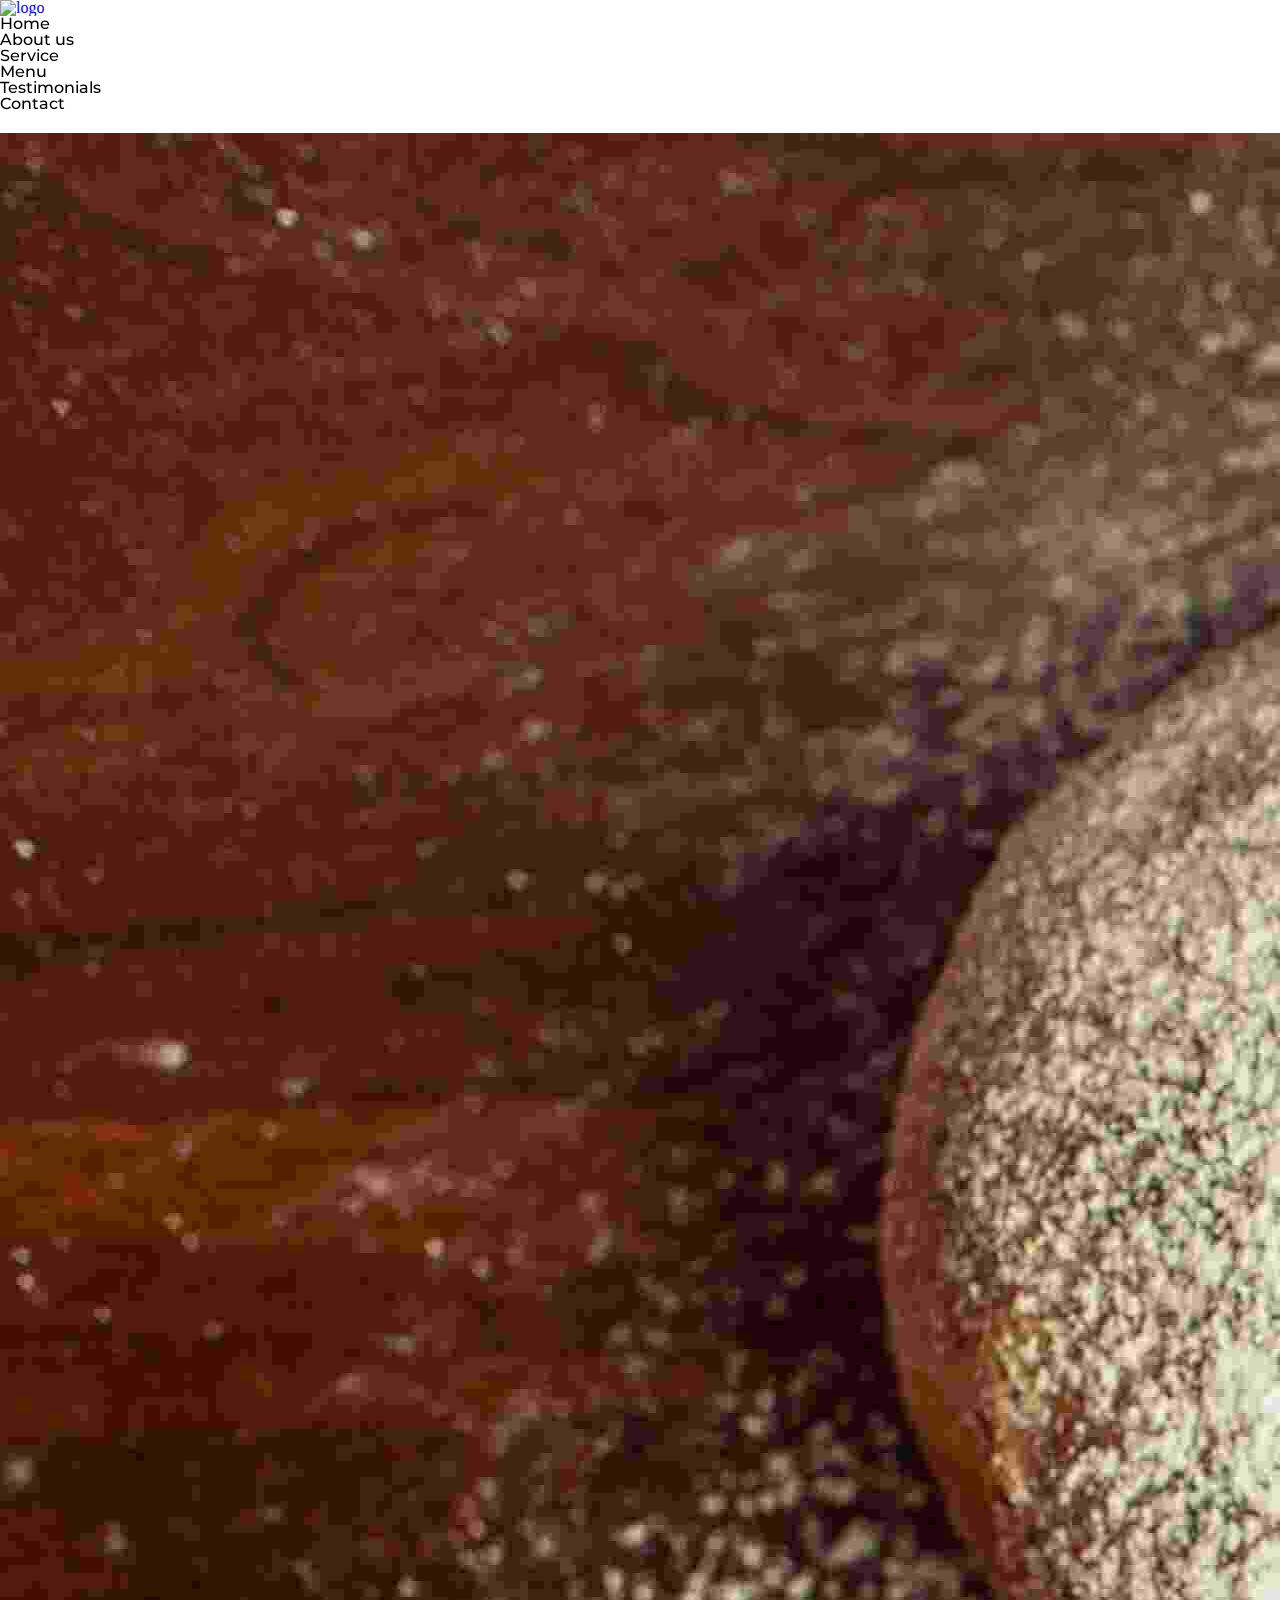
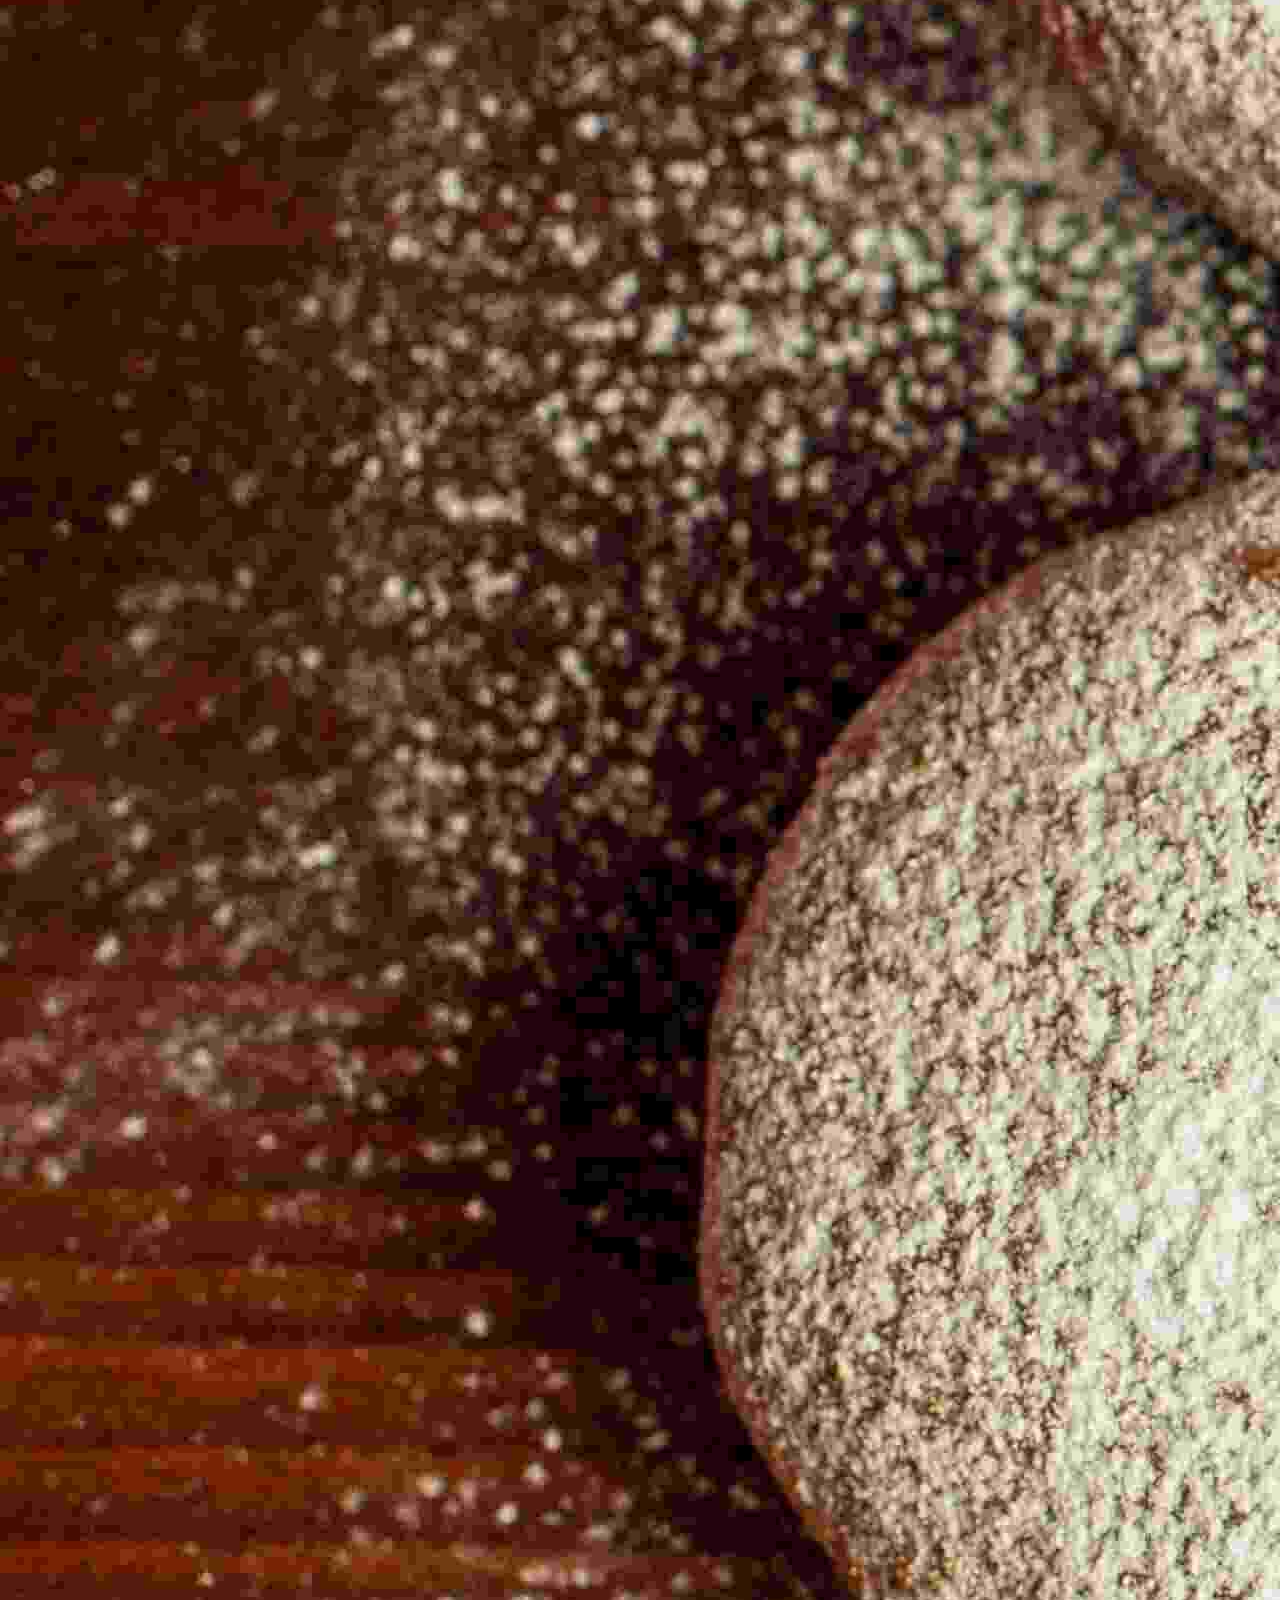
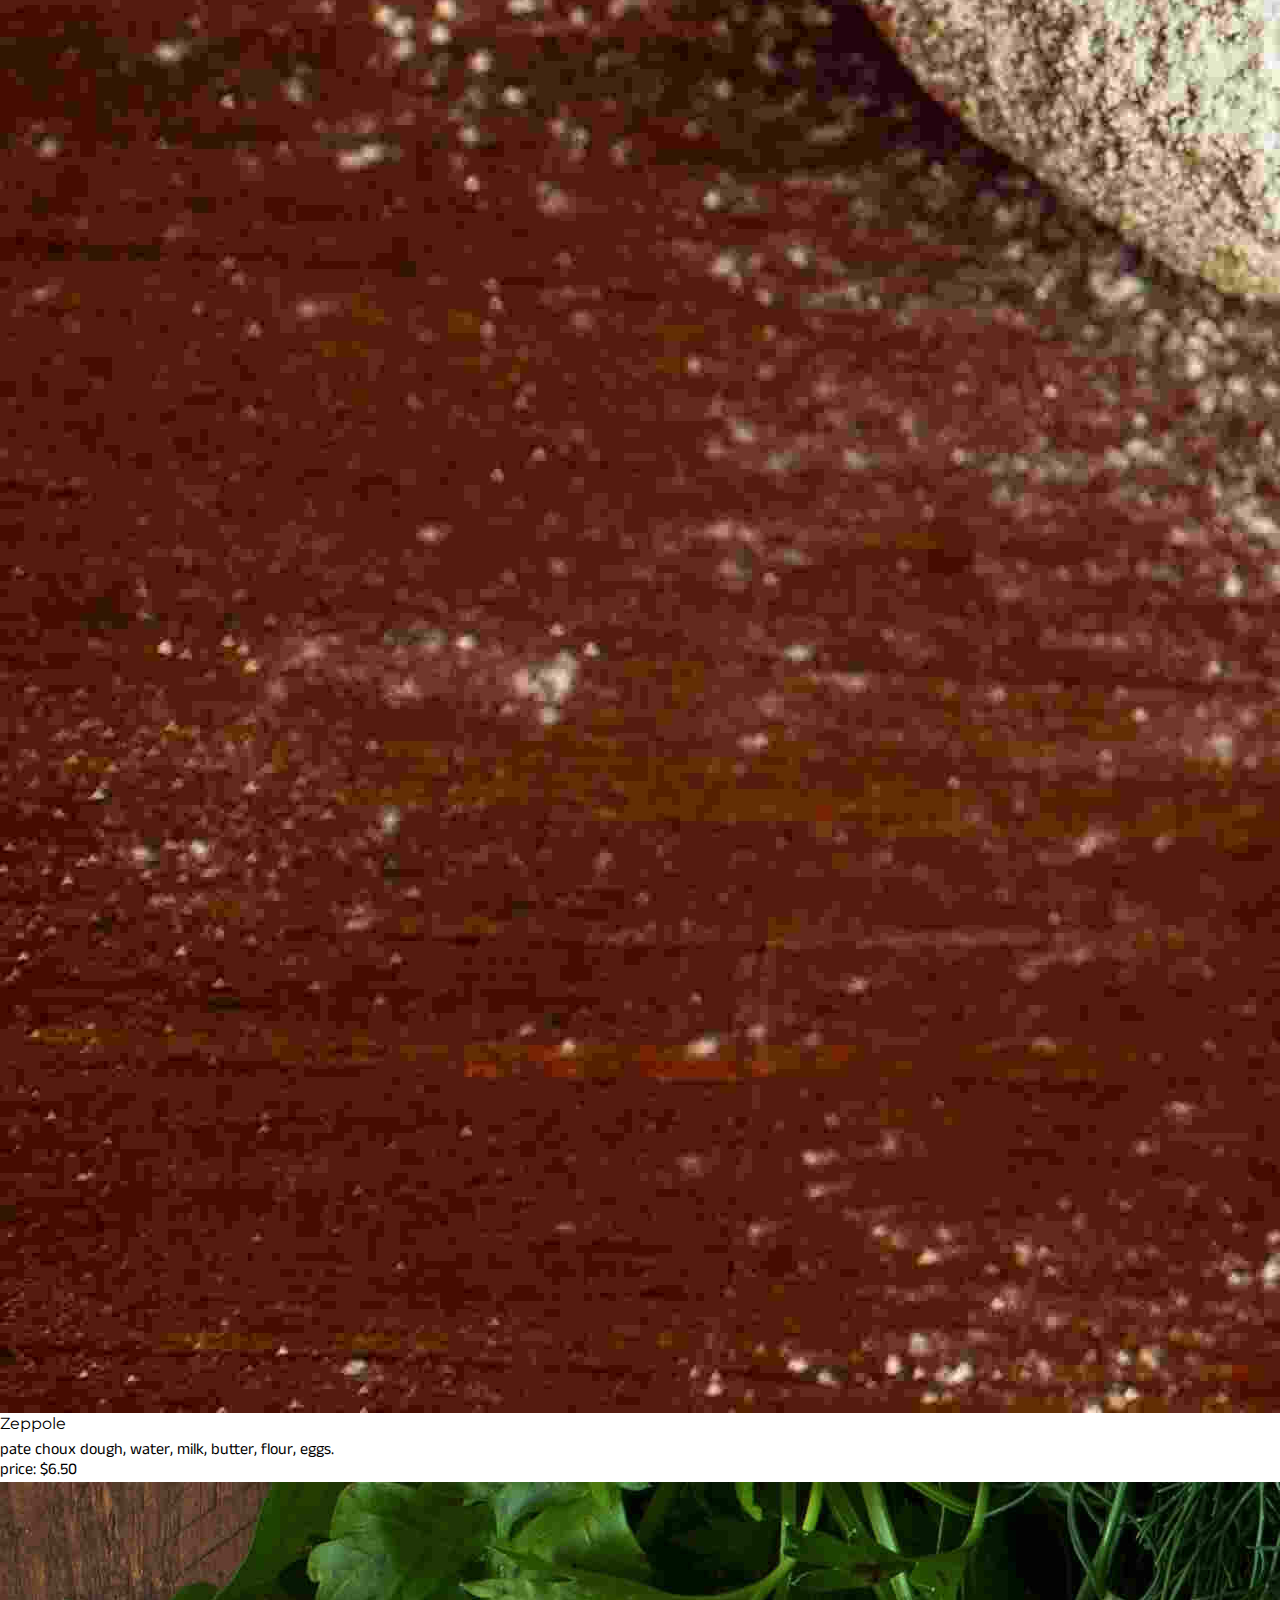
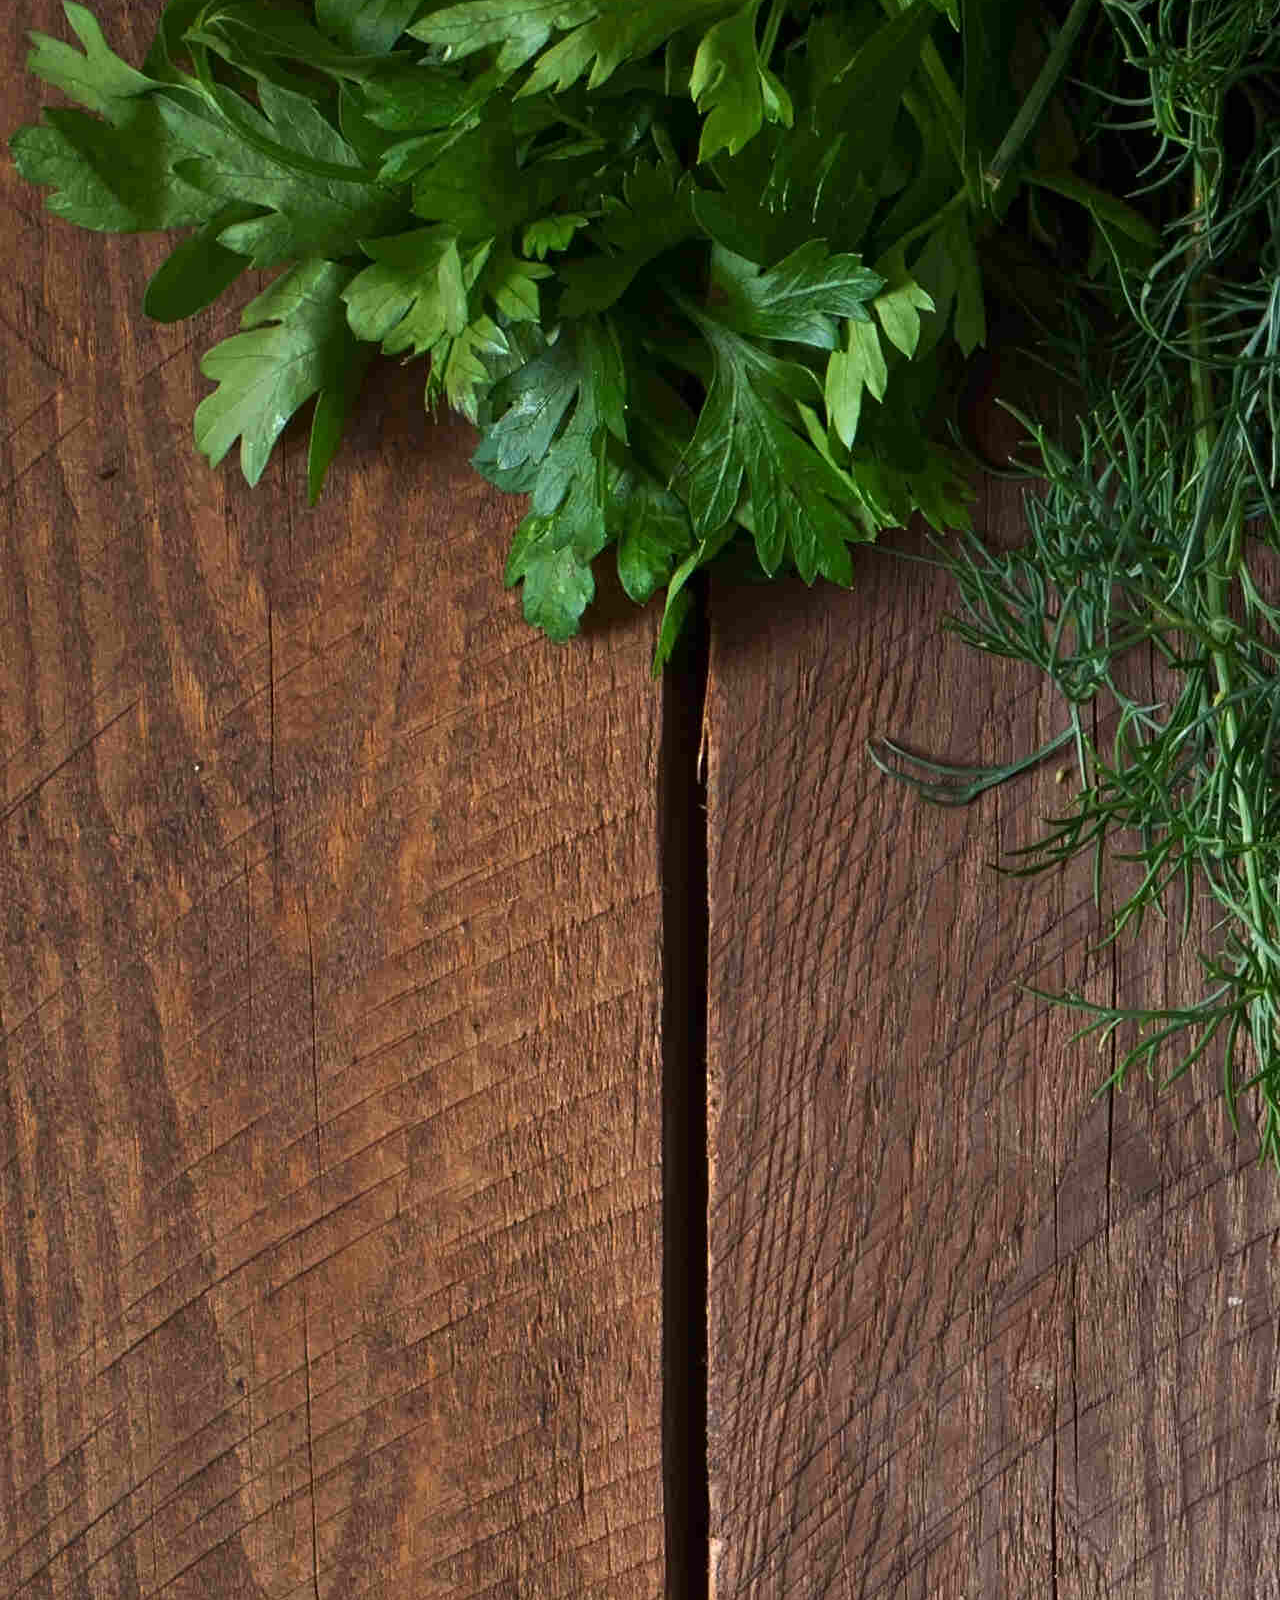
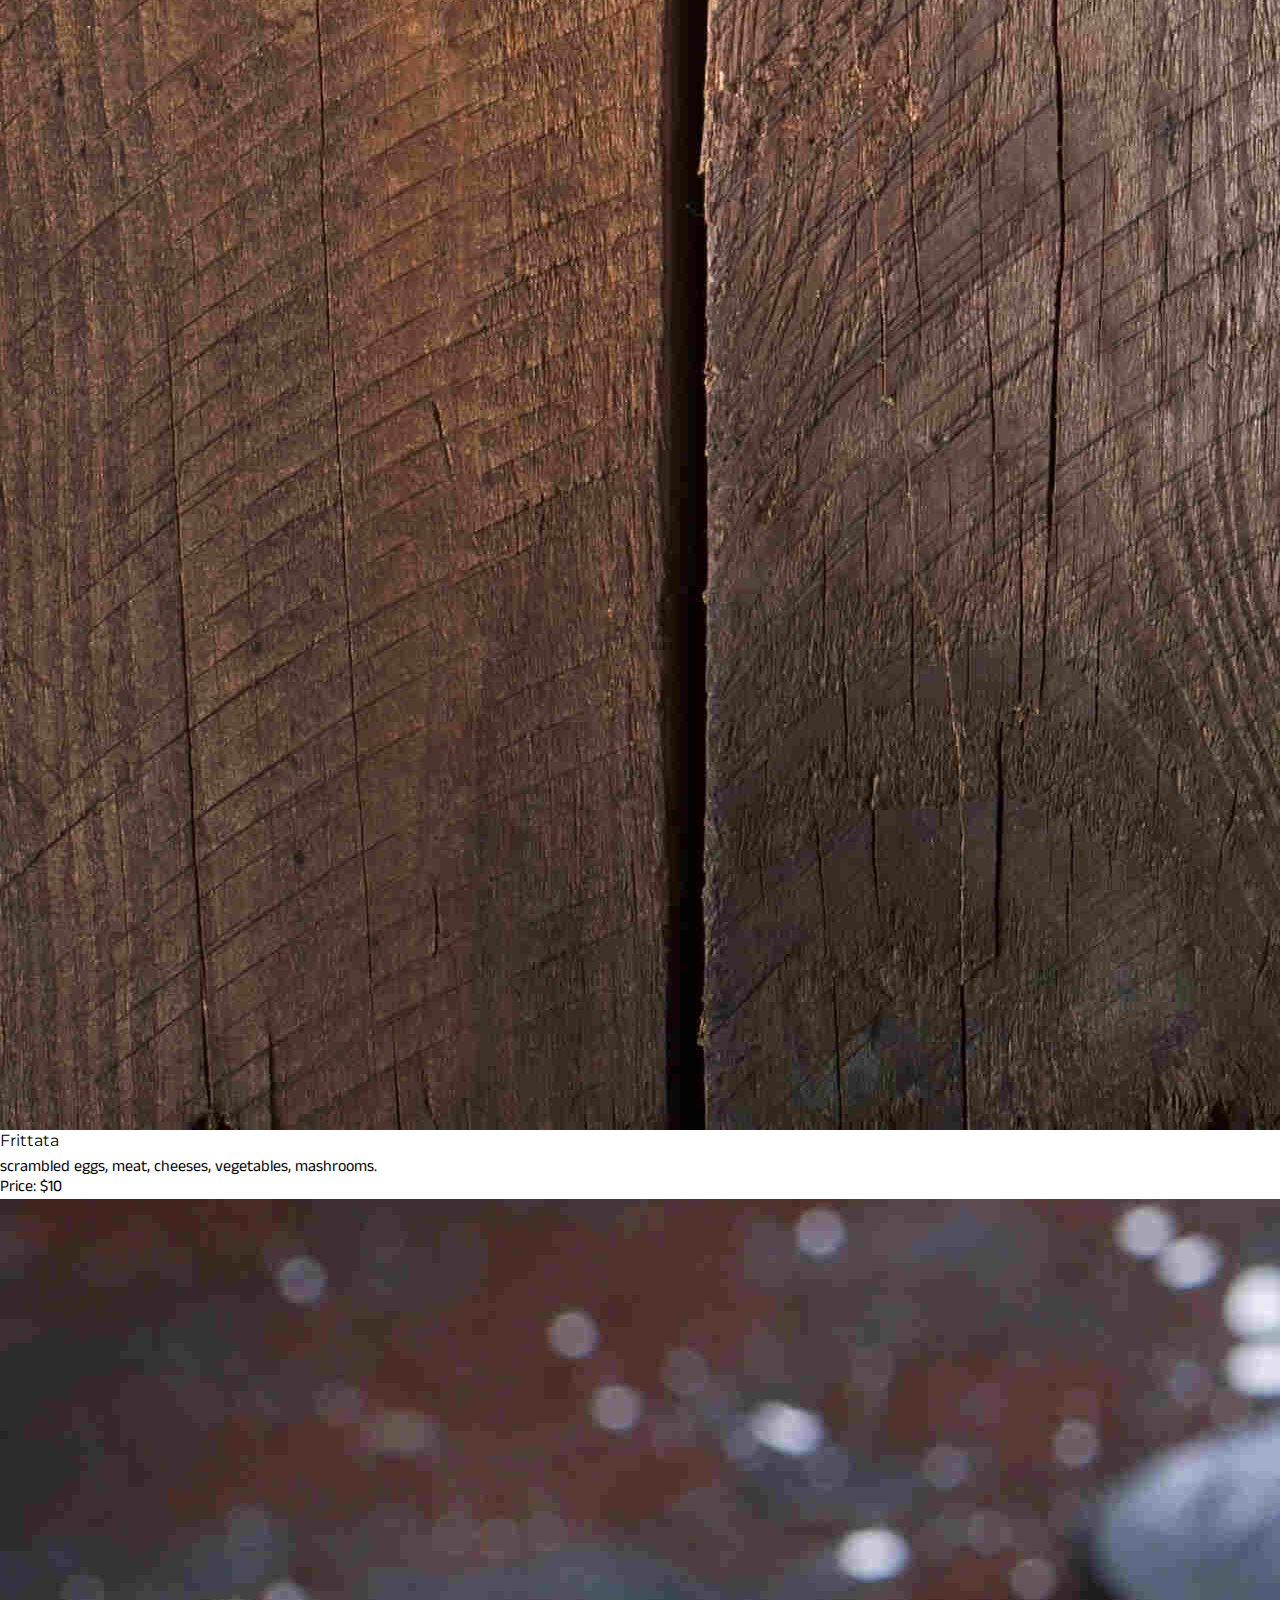
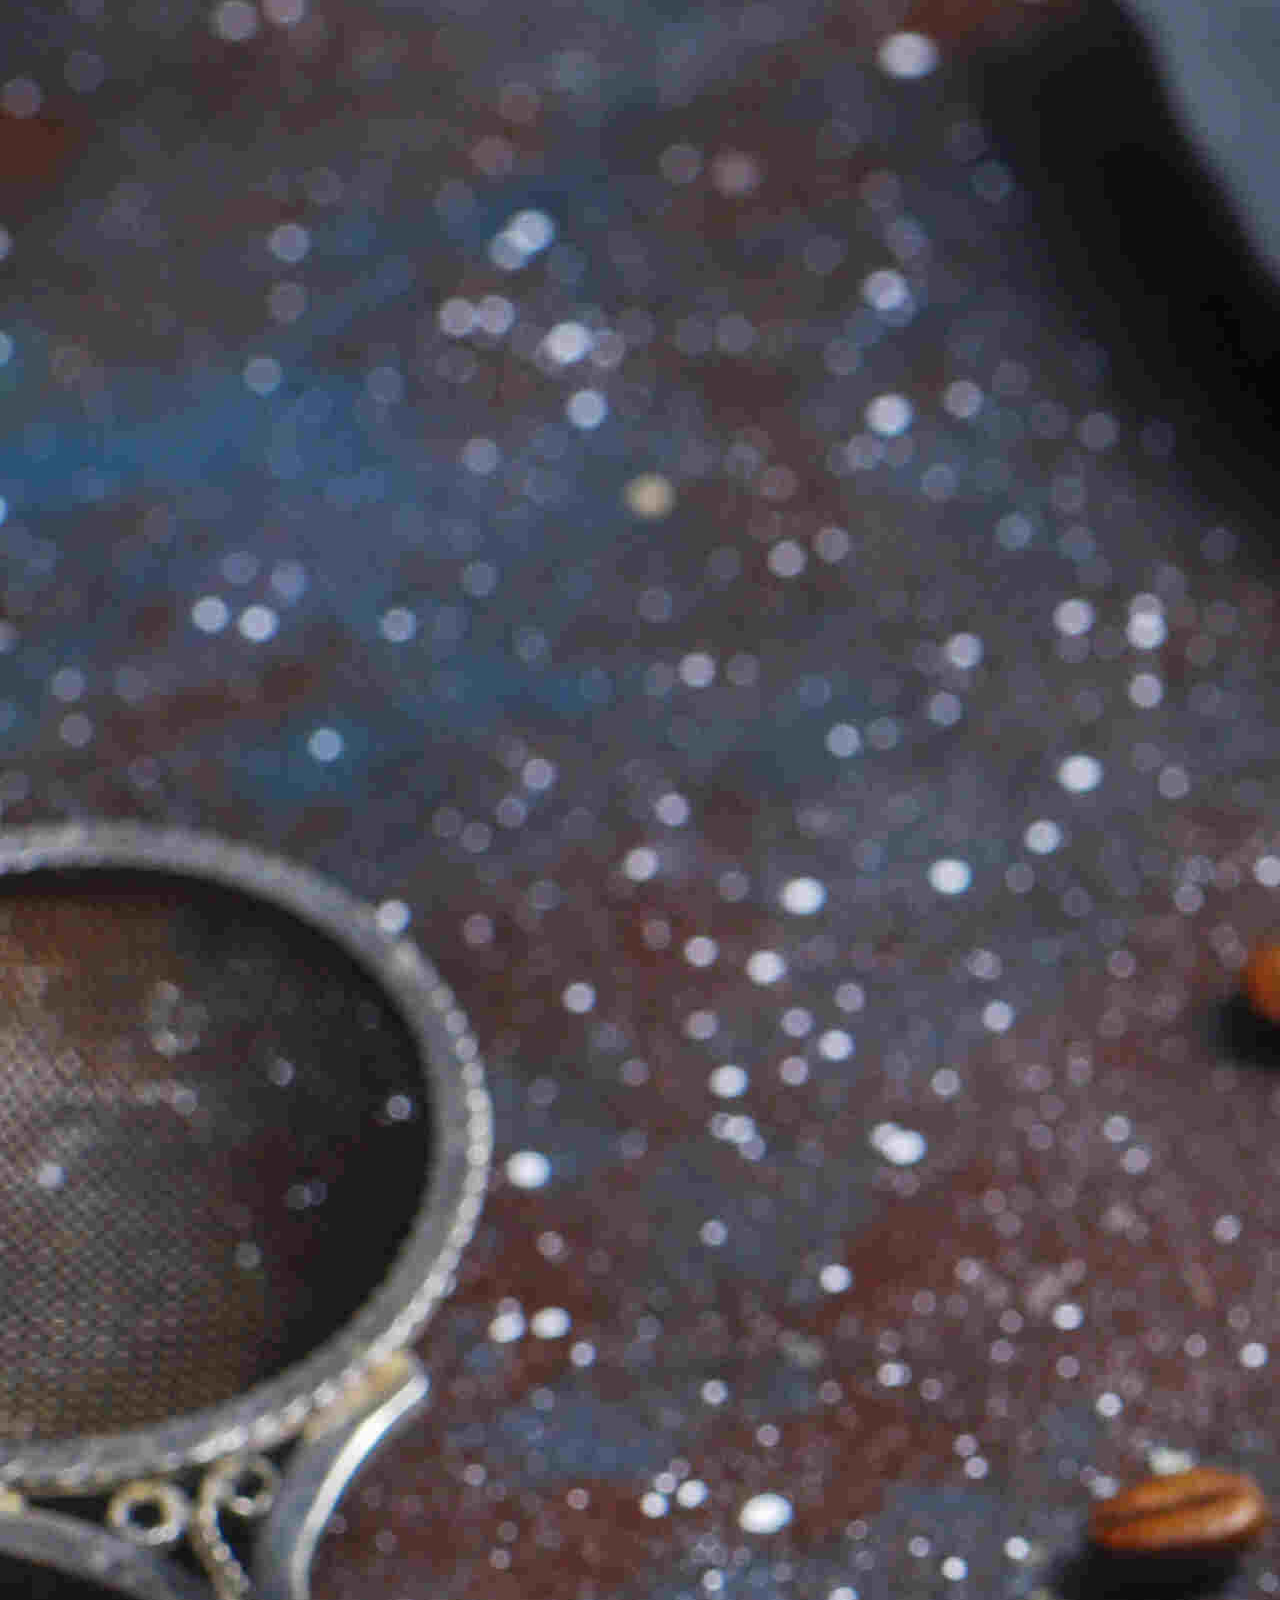
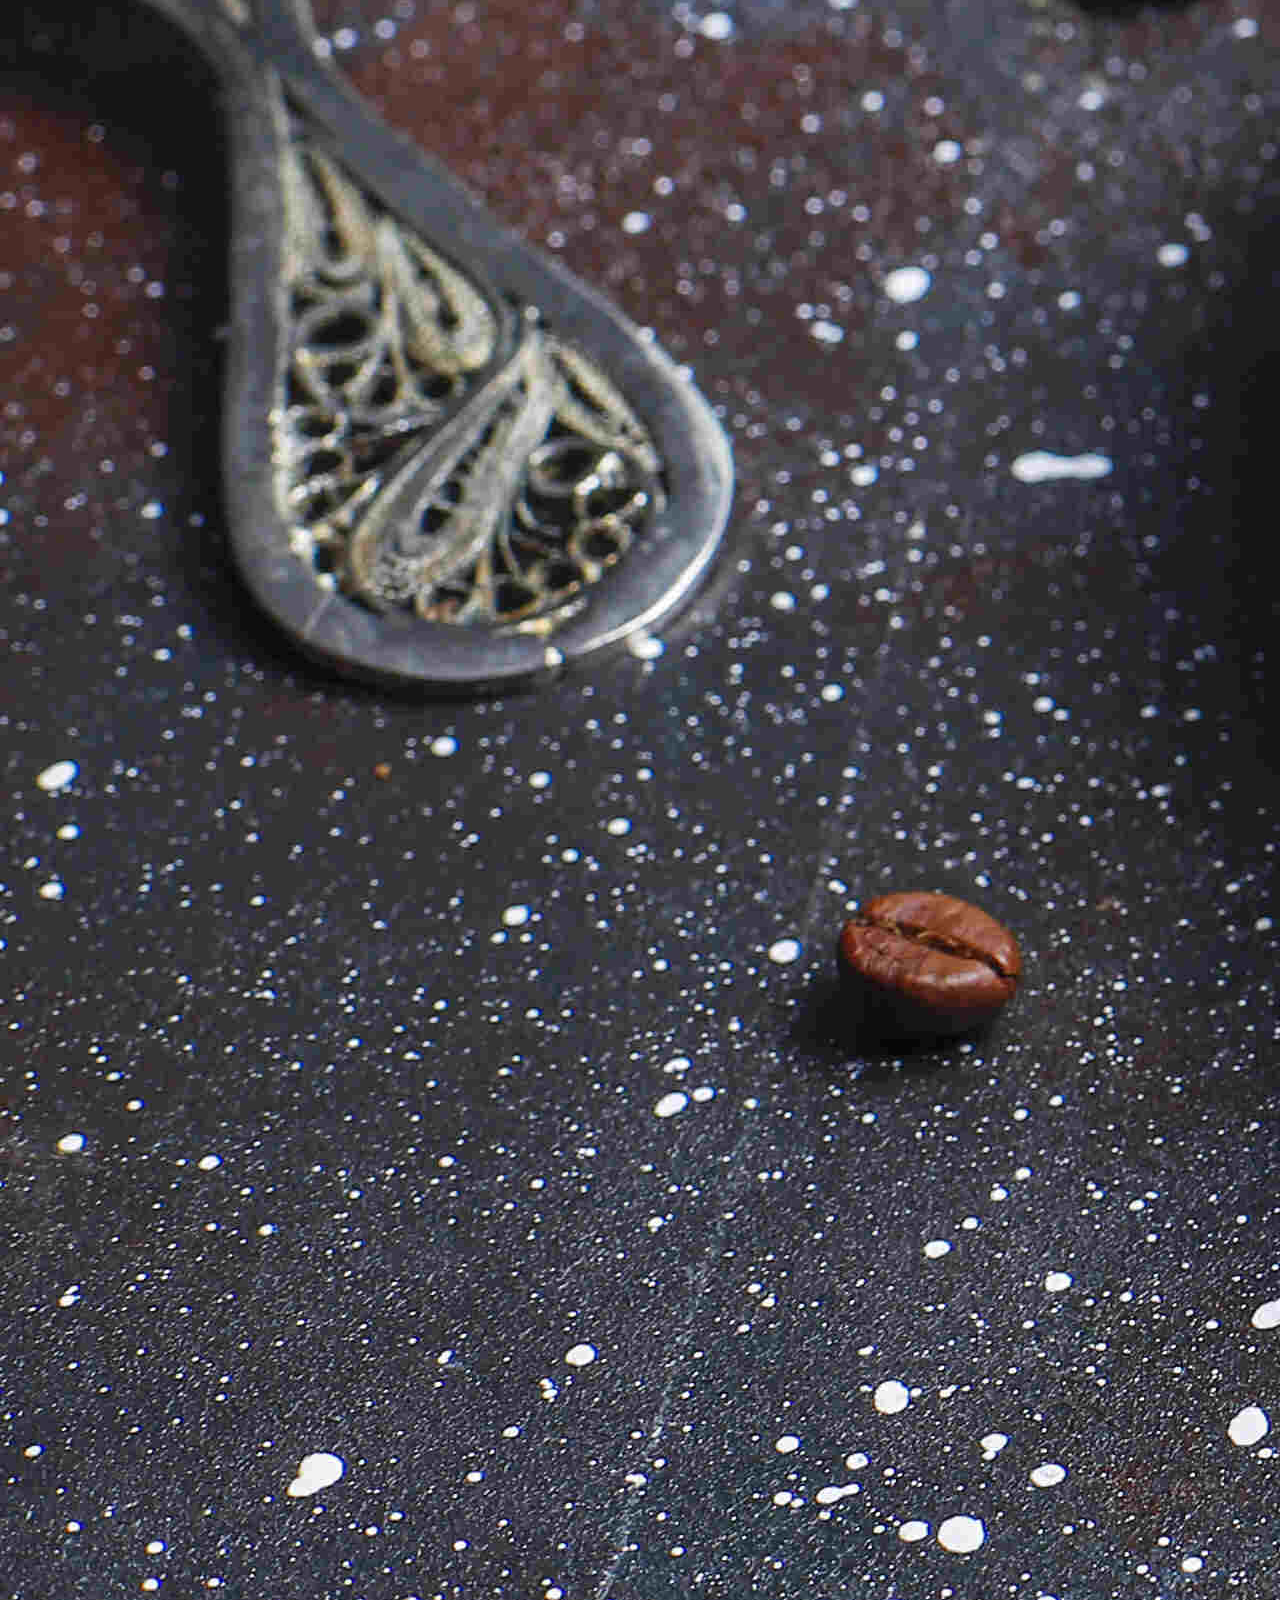
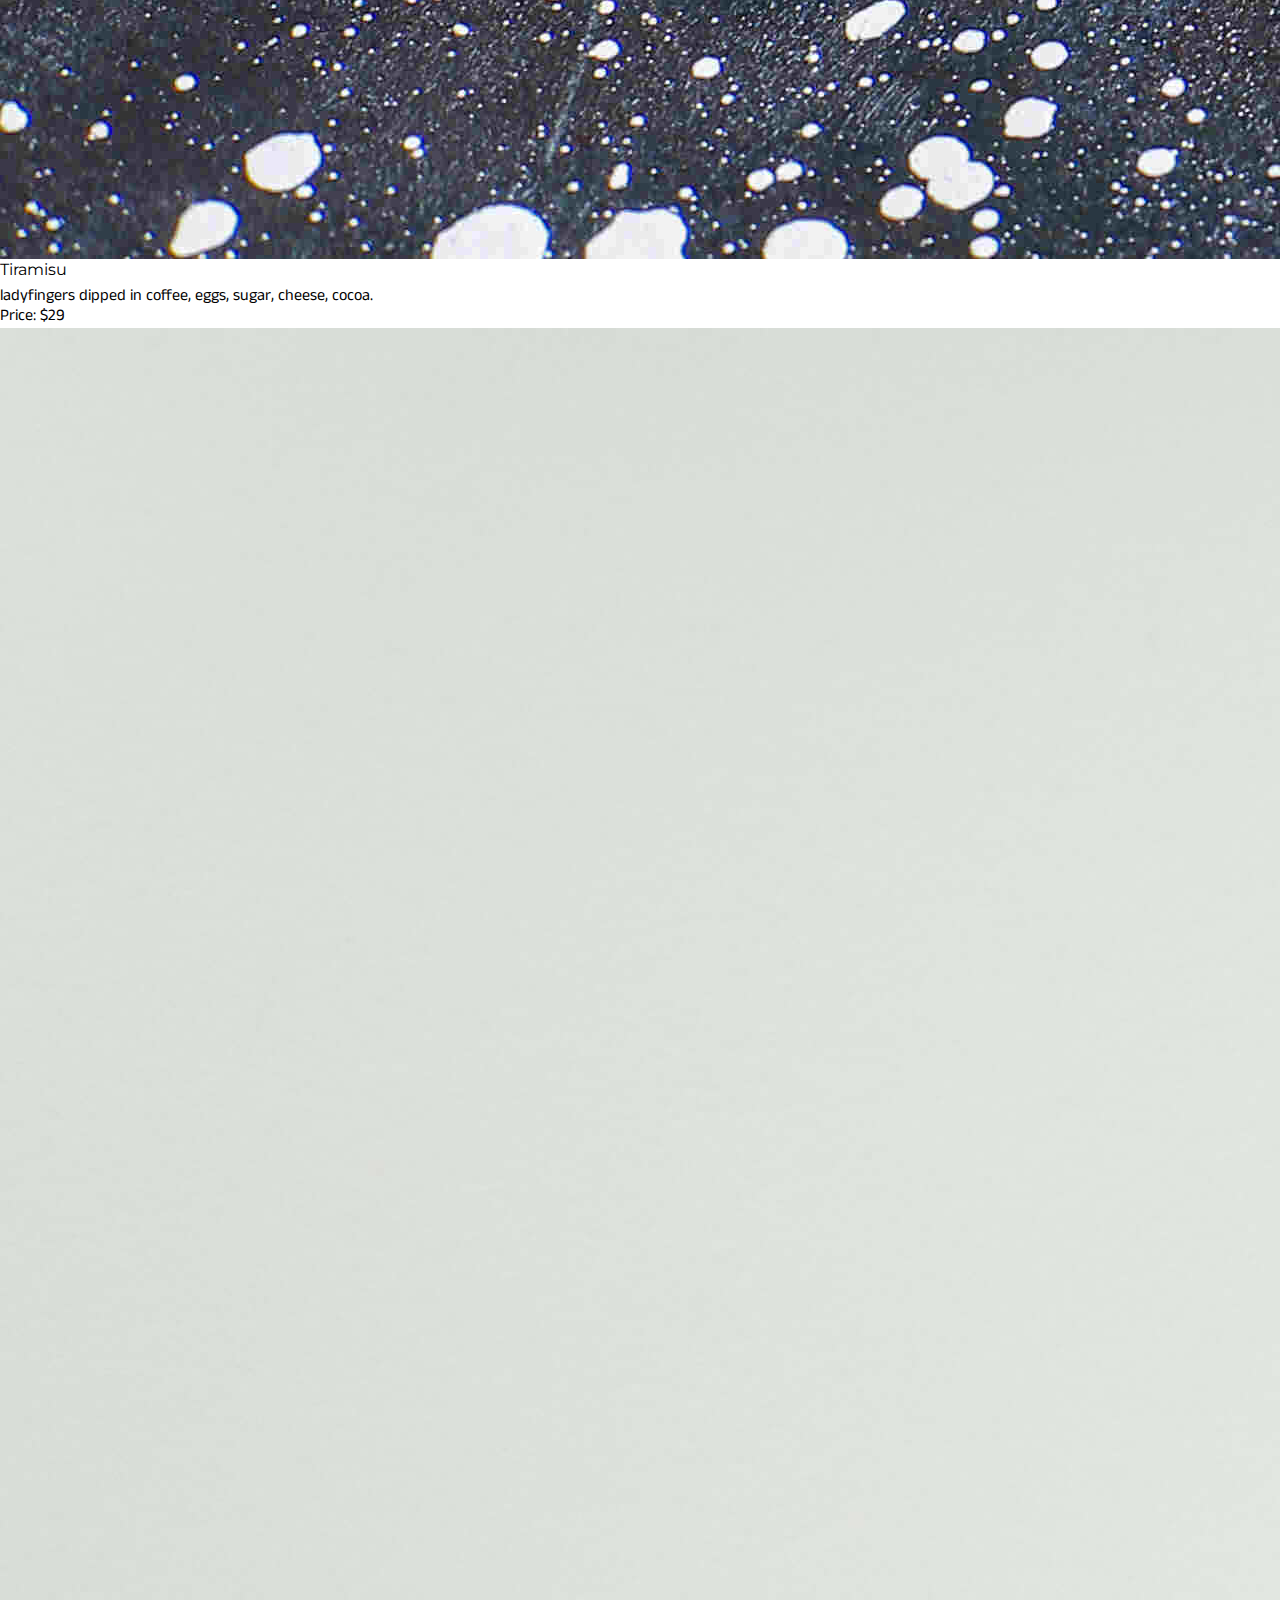
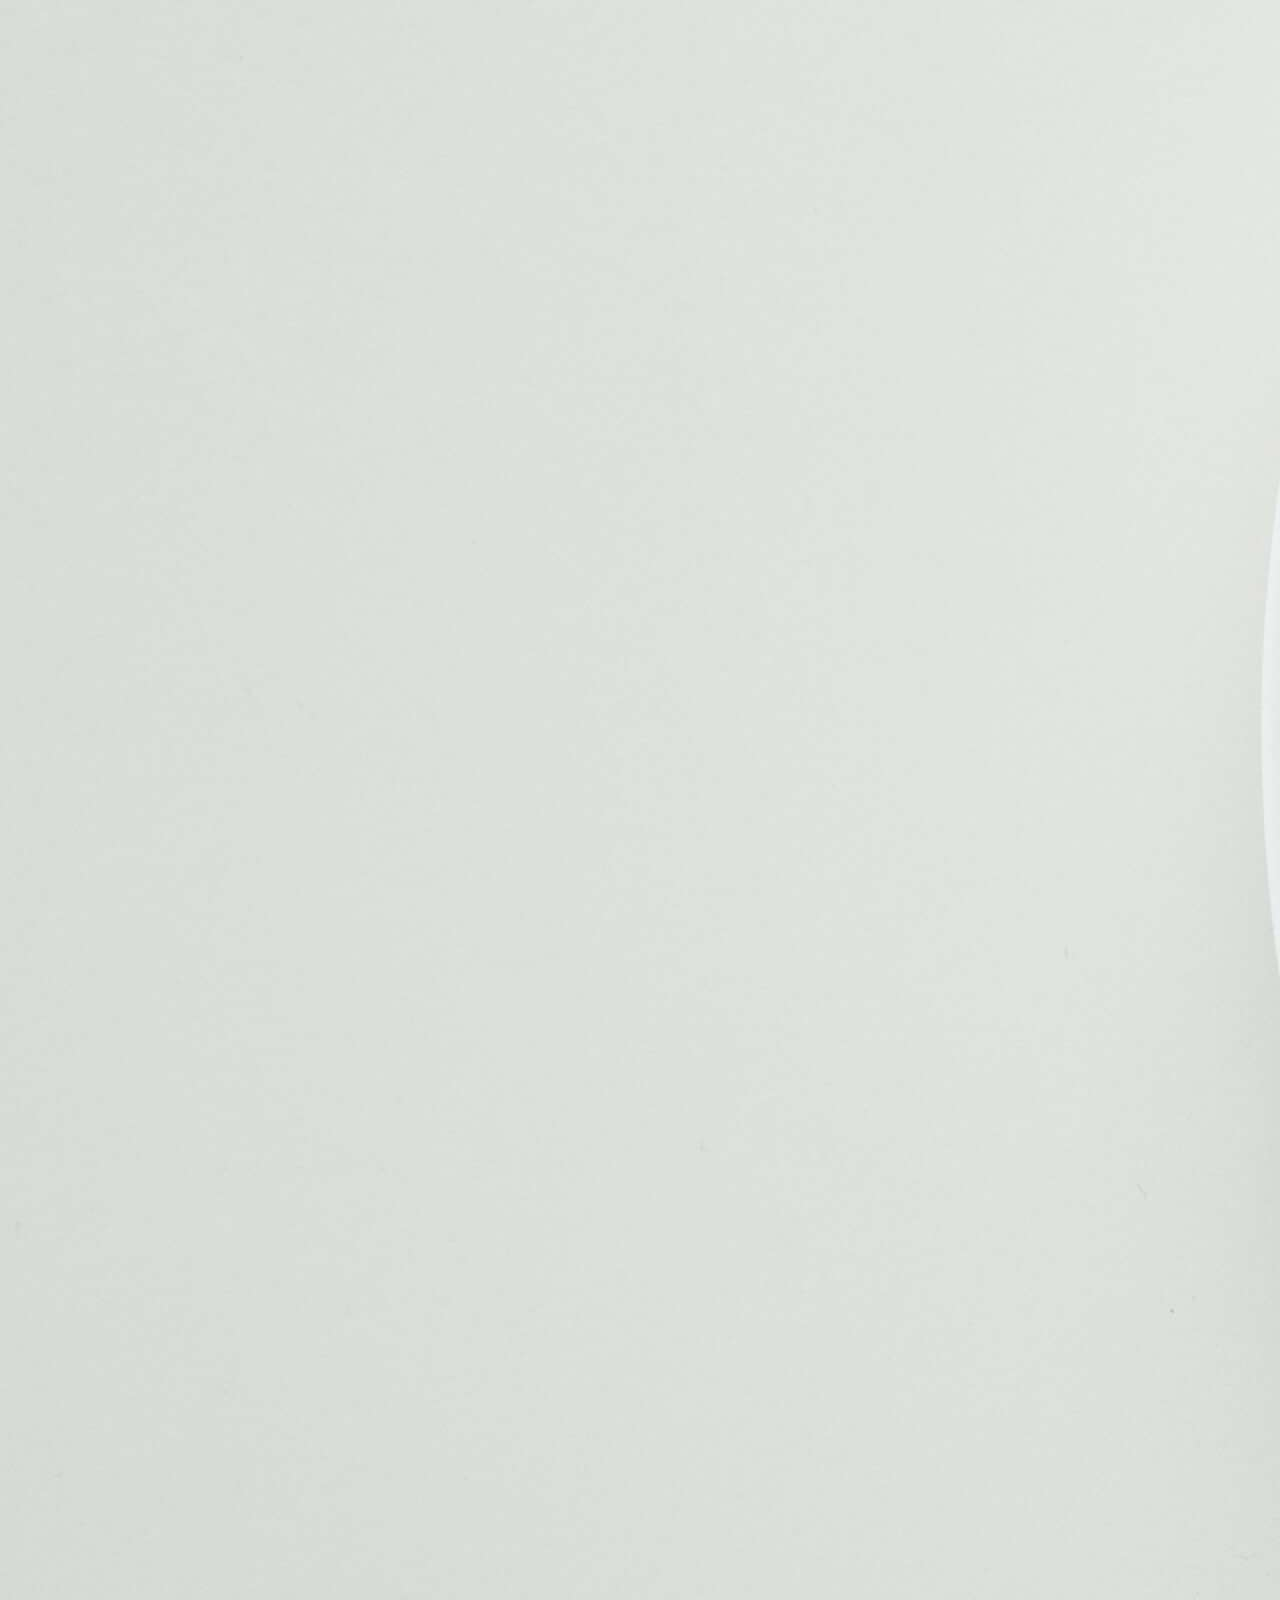
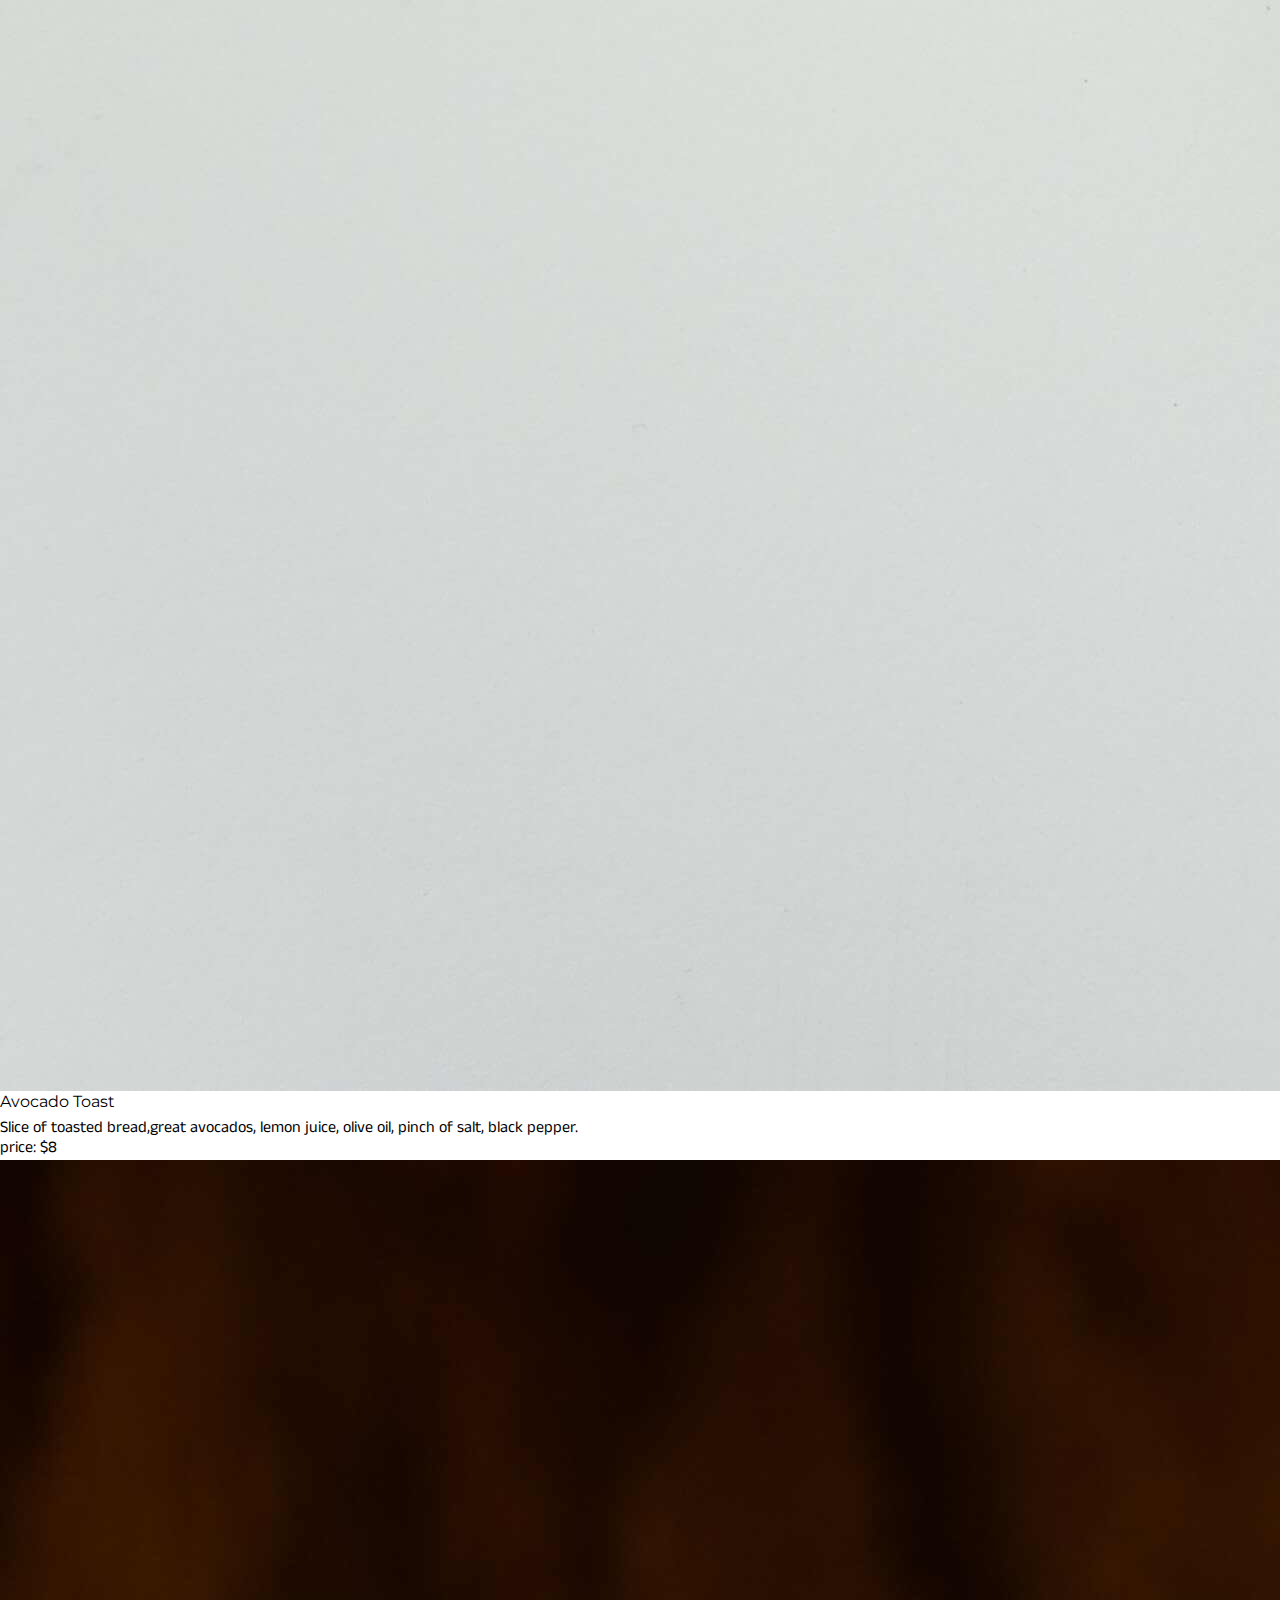
==== pages/breakfast.html @ 01d7f5fb "some page edits" ====
<!DOCTYPE html>
<html lang="en">
    <head>
        <title>Figo</title>
        <meta charset="UTF-8" />
        <meta http-equiv="X-UA-Compatible" content="IE=edge" />
        <meta name="viewport" content="width=device-width, initial-scale=1.0" />
        <meta name="Figo" content="Restaurant landing Page" />
        <meta name="keywords" content="HTML,CSS,SCSS,BOOTSTRAP" />
        <meta name="Giorgi Acharadze" content="Figo Restaurant" />
        <meta
            property="og:url"
            content="https://giorgi-acharadze.github.io/MyProject/"
        />
        <meta property="og:type" content="website" />
        <meta property="og:title" content="Geolab final project" />
        <meta property="og:description" content="Figo" />
        <meta property="og:image" content="" />
        <script
            src="https://kit.fontawesome.com/262dfc917b.js"
            crossorigin="anonymous"
        ></script>
        <link rel="preconnect" href="https://fonts.googleapis.com" />
        <link rel="preconnect" href="https://fonts.gstatic.com" crossorigin />
        <link
            href="https://fonts.googleapis.com/css2?family=Josefin+Sans:wght@400;500;600;700&display=swap"
            rel="stylesheet"
        />
        <link
            href="https://cdn.jsdelivr.net/npm/bootstrap@5.2.3/dist/css/bootstrap.min.css"
            rel="stylesheet"
            integrity="sha384-rbsA2VBKQhggwzxH7pPCaAqO46MgnOM80zW1RWuH61DGLwZJEdK2Kadq2F9CUG65"
            crossorigin="anonymous"
        />
        <link rel="stylesheet" href="../css/global.css" />
    </head>
    <body>
        <!-- header starts ! -->
        <header class="container">
            <nav class="navbar navbar-expand-lg">
                <div class="container-fluid">
                    <a class="navbar-brand" href="../index.html">
                        <img src="../images/logo-icon.svg" alt="logo" />
                    </a>
                    <button
                        class="navbar-toggler"
                        type="button"
                        data-bs-toggle="collapse"
                        data-bs-target="#navbarSupportedContent"
                        aria-controls="navbarSupportedContent"
                        aria-expanded="false"
                        aria-label="Toggle navigation"
                    >
                        <span class="navbar-toggler-icon"></span>
                    </button>
                    <div
                        class="collapse navbar-collapse"
                        id="navbarSupportedContent"
                    >
                        <ul class="navbar-nav">
                            <li class="nav-item">
                                <a class="nav-link" href="../index.html"
                                    >Home</a
                                >
                            </li>
                            <li class="nav-item">
                                <a class="nav-link" href="../#about-us">
                                    About us
                                </a>
                            </li>
                            <li class="nav-item">
                                <a class="nav-link" href="../#service"
                                    >Service</a
                                >
                            </li>
                            <li class="nav-item">
                                <a class="nav-link" href="../#menu">Menu</a>
                            </li>
                            <li class="nav-item">
                                <a class="nav-link" href="../#testimonials">
                                    Testimonials
                                </a>
                            </li>
                            <li class="nav-item">
                                <a class="nav-link" href="../#contact"
                                    >Contact</a
                                >
                            </li>
                        </ul>
                    </div>
                </div>
            </nav>
        </header>

        <!-- header ends!------- -->
        <!-- breakfast-page edits !...... -->
        <section class="container">
            <div class="row g-4">
                <div class="col-12 col-md-6 col-lg-4">
                    <div class="card">
                        <div class="img-wrapper">
                            <img
                                src="../images/brkf-Zeppole- Italian Donuts2.jpg"
                                class="card-img-top"
                                alt="zeppole-img"
                            />
                        </div>
                        <div class="card-body">
                            <h5 class="card-title">Zeppole</h5>
                            <p class="card-text">
                                pate choux dough, water, milk, butter, flour,
                                eggs.
                            </p>
                            <p class="card-text mt-2">
                                <small class="text-muted">price: $6.50</small>
                            </p>
                        </div>
                    </div>
                </div>
                <div class="col-12 col-md-6 col-lg-4">
                    <div class="card">
                        <div class="img-wrapper">
                            <img
                                src="../images/brk-frittata.jpg"
                                class="card-img-top"
                                alt="frittata-img"
                            />
                        </div>
                        <div class="card-body">
                            <h5 class="card-title">Frittata</h5>
                            <p class="card-text">
                                scrambled eggs, meat, cheeses, vegetables,
                                mashrooms.
                            </p>
                            <p class="card-text mt-2">
                                <small class="text-muted">Price: $10</small>
                            </p>
                        </div>
                    </div>
                </div>
                <div class="col-12 col-md-6 col-lg-4">
                    <div class="card">
                        <div class="img-wrapper">
                            <img
                                src="../images/brkf-tiramisu1.jpg"
                                class="card-img-top"
                                alt="tiramisu-img"
                            />
                        </div>
                        <div class="card-body">
                            <h5 class="card-title">Tiramisu</h5>
                            <p class="card-text">
                                ladyfingers dipped in coffee, eggs, sugar,
                                cheese, cocoa.
                            </p>
                            <p class="card-text mt-2">
                                <small class="text-muted">Price: $29</small>
                            </p>
                        </div>
                    </div>
                </div>
                <div class="col-12 col-md-6 col-lg-4">
                    <div class="card">
                        <div class="img-wrapper">
                            <img
                                src="../images/brkf-avocado-toast1.jpg"
                                class="card-img-top"
                                alt="avocado-toast-img"
                            />
                        </div>
                        <div class="card-body">
                            <h5 class="card-title">Avocado Toast</h5>
                            <p class="card-text">
                                Slice of toasted bread,great avocados, lemon
                                juice, olive oil, pinch of salt, black pepper.
                            </p>
                            <p class="card-text mt-2">
                                <small class="text-muted">price: $8</small>
                            </p>
                        </div>
                    </div>
                </div>
                <div class="col-12 col-md-6 col-lg-4">
                    <div class="card">
                        <div class="img-wrapper">
                            <img
                                src="../images/brkf-chicken and waffles.jpg"
                                class="card-img-top"
                                alt="chicken and waffles-img"
                            />
                        </div>
                        <div class="card-body">
                            <h5 class="card-title">Chicken and Waffles</h5>
                            <p class="card-text">
                                crisp buttermilk waffles, golden-brown fried
                                chicken wings, butter, maple syrup.
                            </p>
                            <p class="card-text mt-2">
                                <small class="text-muted">price: $7.60</small>
                            </p>
                        </div>
                    </div>
                </div>
                <div class="col-12 col-md-6 col-lg-4">
                    <div class="card">
                        <div class="img-wrapper">
                            <img
                                src="../images/brkf-bacon.jpg"
                                class="card-img-top"
                                alt="bacon-img"
                            />
                        </div>
                        <div class="card-body">
                            <h5 class="card-title">Bacon</h5>
                            <p class="card-text">
                                Bacon is salt-cured pork made from various cuts,
                                the belly or less fatty parts of the back.
                            </p>
                            <p class="card-text mt-2">
                                <small class="text-muted">Price: $2.60</small>
                            </p>
                        </div>
                    </div>
                </div>
            </div>
        </section>
        <!-- footer starts !.... -->
        <footer class="footer">
            <div class="footer-wrapper">
                <img
                    class="f-img-1"
                    src="../images/footer-design-element1.png"
                    alt="footer-element-img"
                />
                <div class="social-box">
                    <img src="../images/logo-icon.svg" alt="logo" />
                    <a href="https://geolab.edu.ge/" target="_blank">
                        <img
                            class="geo-logo"
                            src="../images/geolab-logo.svg"
                            alt="geolab-logo"
                        />
                    </a>
                    <p>
                        Don't miss to subscribe to our new feeds, Kindly fill
                        the form bellow.
                    </p>
                    <div class="soc-icon-box">
                        <div class="facebook-icon">
                            <a href="https://www.facebook.com/">
                                <i class="fa-brands fa-facebook"></i>
                            </a>
                        </div>
                        <div class="twitter-icon">
                            <a href="https://twitter.com/">
                                <i class="fa-brands fa-twitter"></i>
                            </a>
                        </div>
                        <div class="instagram-icon">
                            <a href="https://www.instagram.com/">
                                <i class="fa-brands fa-instagram"></i>
                            </a>
                        </div>
                    </div>
                </div>
                <div class="right-box">
                    <div class="footer-list1-box">
                        <h3>Our Menu</h3>
                        <ul class="f-ul-1">
                            <li>
                                <a href="">Lunch</a>
                            </li>
                            <li>
                                <a href="">Dinner</a>
                            </li>
                            <li>
                                <a href="">Catering</a>
                            </li>
                        </ul>
                    </div>
                    <div class="footer-list2-box">
                        <h3>Terms and Pravicy</h3>
                        <ul class="f-ul-2">
                            <li>
                                <a href="">About Us</a>
                            </li>
                            <li>
                                <a href="">Terms Of Use</a>
                            </li>
                            <li>
                                <a href="">Privacy Policy</a>
                            </li>
                        </ul>
                    </div>
                    <div class="footer-contact-box">
                        <h3>Contact</h3>
                        <h4>+1 (995) 558 5555</h4>
                        <h4>info@figo.com</h4>
                        <h4>1673 Street Eden Drive,New Jersey</h4>
                    </div>
                    <img
                        class="g-img-2"
                        src="../images/footer-design-element2.png"
                        alt="footer-element-img2"
                    />
                </div>
            </div>
        </footer>
        <!-- footer ends!.... -->

        <script
            src="https://cdn.jsdelivr.net/npm/bootstrap@5.2.3/dist/js/bootstrap.bundle.min.js"
            integrity="sha384-kenU1KFdBIe4zVF0s0G1M5b4hcpxyD9F7jL+jjXkk+Q2h455rYXK/7HAuoJl+0I4"
            crossorigin="anonymous"
        ></script>
    </body>
</html>
---- css/global.css ----
@import url("https://fonts.googleapis.com/css2?family=Montserrat:wght@300;400;500;600;700&family=Poppins:wght@300;400;500;600;700&display=swap");
@import url("https://fonts.googleapis.com/css2?family=Anek+Telugu:wght@300;400;500;600;700&display=swap");
html,
body,
div,
span,
applet,
object,
iframe,
h1,
h2,
h3,
h4,
h5,
h6,
p,
blockquote,
pre,
a,
abbr,
acronym,
address,
big,
cite,
code,
del,
dfn,
em,
img,
ins,
kbd,
q,
s,
samp,
small,
strike,
strong,
sub,
sup,
tt,
var,
b,
u,
i,
center,
dl,
dt,
dd,
ol,
ul,
li,
fieldset,
form,
label,
legend,
table,
caption,
tbody,
tfoot,
thead,
tr,
th,
td,
article,
aside,
canvas,
details,
embed,
figure,
figcaption,
footer,
header,
hgroup,
menu,
nav,
output,
ruby,
section,
summary,
time,
mark,
audio,
video {
  margin: 0;
  padding: 0;
  border: 0;
  font-size: 100%;
  font: inherit;
  vertical-align: baseline;
}

/* HTML5 display-role reset for older browsers */
article,
aside,
details,
figcaption,
figure,
footer,
header,
hgroup,
menu,
nav,
section {
  display: block;
}

body {
  line-height: 1;
}

ol,
ul {
  list-style: none;
}

blockquote,
q {
  quotes: none;
}

blockquote:before,
blockquote:after,
q:before,
q:after {
  content: "";
  content: none;
}

table {
  border-collapse: collapse;
  border-spacing: 0;
}

* {
  -webkit-box-sizing: border-box;
          box-sizing: border-box;
}

a {
  text-decoration: none;
}

html {
  scroll-behavior: smooth;
}

#contact, #testimonials, #menu, #service, #about-us, #home {
  max-width: 1170px;
  width: 100%;
  margin: 0 auto;
}

body {
  padding-top: 83px;
}

header {
  width: 100%;
  margin: 0 auto;
  position: fixed;
  top: 0;
  left: 0;
  right: 0;
  background-color: white;
  z-index: 9999;
}
header nav .container-fluid .navbar-toggler {
  border: none;
  padding: 0px;
}
header nav .container-fluid .navbar-toggler:focus {
  outline: none;
  -webkit-box-shadow: none;
          box-shadow: none;
}
header nav .container-fluid .navbar-collapse {
  -webkit-box-pack: end;
      -ms-flex-pack: end;
          justify-content: flex-end;
}
header nav .container-fluid .navbar-collapse.show {
  -webkit-box-shadow: 0px 4px 9px 2px rgba(0, 0, 0, 0.21);
          box-shadow: 0px 4px 9px 2px rgba(0, 0, 0, 0.21);
  padding: 20px 20px;
}
header nav .container-fluid .navbar-collapse .navbar-nav .nav-item .nav-link {
  font-family: "Montserrat", sans-serif;
  font-size: 16px;
  color: black;
  font-weight: 500;
  -webkit-transition: color 0.3s ease-out;
  transition: color 0.3s ease-out;
  border-bottom: 2px solid transparent;
}
header nav .container-fluid .navbar-collapse .navbar-nav .nav-item .nav-link:hover {
  color: #7b7e81 !important;
  -webkit-transition: color 0.3s ease-out;
  transition: color 0.3s ease-out;
  border-bottom: 2px solid #8cb560;
}
header nav .container-fluid .navbar-collapse .navbar-nav .nav-item.cart a {
  width: 15px;
}
header nav .container-fluid .navbar-collapse .navbar-nav .nav-item.cart a img {
  width: 100%;
}

#home .home-wrapper {
  display: -webkit-box;
  display: -ms-flexbox;
  display: flex;
  -webkit-box-pack: justify;
      -ms-flex-pack: justify;
          justify-content: space-between;
  -webkit-box-align: center;
      -ms-flex-align: center;
          align-items: center;
}
#home .home-wrapper .left-box {
  max-width: 536px;
  width: 100%;
}
#home .home-wrapper .left-box .left-h-box {
  max-width: 534px;
  width: 100%;
}
#home .home-wrapper .left-box .left-h-box h1 {
  font-size: 60px;
  line-height: 90px;
  font-family: "Anek Telugu", sans-serif;
  text-align: start;
  margin-bottom: 40px;
}
@media (max-width: 1200px) {
  #home .home-wrapper .left-box .left-h-box h1 {
    font-size: 55px;
  }
}
@media (max-width: 1165px) {
  #home .home-wrapper .left-box .left-h-box h1 {
    font-size: 50px;
  }
}
@media (max-width: 1091px) {
  #home .home-wrapper .left-box .left-h-box h1 {
    font-size: 39px;
  }
}
@media (max-width: 1040px) {
  #home .home-wrapper .left-box .left-h-box h1 {
    margin-bottom: 10px;
    font-size: 30px;
    text-align: center;
  }
}
@media (max-width: 550px) {
  #home .home-wrapper .left-box .left-h-box h1 {
    font-size: 25px;
  }
}
@media (max-width: 470px) {
  #home .home-wrapper .left-box .left-h-box h1 {
    font-size: 23px;
  }
}
@media (max-width: 386px) {
  #home .home-wrapper .left-box .left-h-box h1 {
    font-size: 22px;
  }
}
@media (max-width: 386px) {
  #home .home-wrapper .left-box .left-h-box h1 {
    font-size: 20px;
    line-height: 20px;
  }
}
#home .home-wrapper .left-box .p-box {
  max-width: 480px;
  width: 100%;
  margin-bottom: 50px;
}
#home .home-wrapper .left-box .p-box p {
  font-size: 17px;
  color: #636465;
  line-height: 36px;
  font-family: "Montserrat", sans-serif;
}
@media (max-width: 1091px) {
  #home .home-wrapper .left-box .p-box p {
    font-size: 16px;
  }
}
@media (max-width: 1040px) {
  #home .home-wrapper .left-box .p-box p {
    font-size: 14px;
  }
}
@media (max-width: 500px) {
  #home .home-wrapper .left-box .p-box p {
    font-size: 13px;
    line-height: 25px;
  }
}
@media (max-width: 470px) {
  #home .home-wrapper .left-box .p-box p {
    line-height: 20px;
  }
}
@media (max-width: 1040px) {
  #home .home-wrapper .left-box .p-box {
    margin-bottom: 20px;
    margin-top: 20px;
    text-align: center;
  }
}
#home .home-wrapper .left-box .form {
  text-align: center;
}
#home .home-wrapper .left-box input {
  width: 341px;
  padding-left: 30px;
  height: 60px;
  border: none;
  border-radius: 5px;
  -webkit-box-shadow: 3px 3px 6px #707070;
          box-shadow: 3px 3px 6px #707070;
  margin-top: 10px;
}
@media (max-width: 1200px) {
  #home .home-wrapper .left-box input {
    width: 331px;
  }
}
@media (max-width: 1091px) {
  #home .home-wrapper .left-box input {
    width: 321px;
  }
}
@media (max-width: 1040px) {
  #home .home-wrapper .left-box input {
    width: 321px;
  }
}
@media (max-width: 586px) {
  #home .home-wrapper .left-box input {
    width: 250px;
  }
}
@media (max-width: 470px) {
  #home .home-wrapper .left-box input {
    width: 220px;
  }
}
@media (max-width: 386px) {
  #home .home-wrapper .left-box input {
    width: 180px;
    height: 50px;
  }
}
#home .home-wrapper .left-box button {
  font-size: 15px;
  font-family: "Montserrat", sans-serif;
  color: white;
  background-color: #8cb560;
  padding: 0px 37px;
  margin-left: 20px;
  height: 60px;
  -webkit-box-shadow: 3px 3px 6px #59882b;
          box-shadow: 3px 3px 6px #59882b;
  border: none;
  border-radius: 5px;
  cursor: pointer;
  -webkit-transition: all 0.3s ease;
  transition: all 0.3s ease;
}
#home .home-wrapper .left-box button:hover {
  opacity: 0.8;
}
@media (max-width: 1200px) {
  #home .home-wrapper .left-box button {
    padding: 0px 27px;
  }
}
@media (max-width: 1091px) {
  #home .home-wrapper .left-box button {
    padding: 0px 17px;
    text-align: center;
  }
}
@media (max-width: 567px) {
  #home .home-wrapper .left-box button {
    font-size: 13px;
  }
}
@media (max-width: 470px) {
  #home .home-wrapper .left-box button {
    padding: 0px 10px;
    font-size: 12px;
  }
}
@media (max-width: 386px) {
  #home .home-wrapper .left-box button {
    font-size: 11px;
    height: 50px;
  }
}
@media (max-width: 1240px) {
  #home .home-wrapper .left-box {
    margin-left: 40px;
  }
}
@media (max-width: 1200px) {
  #home .home-wrapper .left-box {
    margin-left: 40px;
  }
}
@media (max-width: 1171px) {
  #home .home-wrapper .left-box {
    margin-left: 40px;
  }
}
@media (max-width: 1165px) {
  #home .home-wrapper .left-box {
    margin-left: 40px;
  }
}
@media (max-width: 1121px) {
  #home .home-wrapper .left-box {
    margin-left: 20px;
  }
}
@media (max-width: 1040px) {
  #home .home-wrapper .left-box {
    margin: 0 auto;
  }
}
@media (max-width: 586px) {
  #home .home-wrapper .left-box {
    display: -webkit-box;
    display: -ms-flexbox;
    display: flex;
    -webkit-box-pack: center;
        -ms-flex-pack: center;
            justify-content: center;
    -webkit-box-align: center;
        -ms-flex-align: center;
            align-items: center;
    -webkit-box-orient: vertical;
    -webkit-box-direction: normal;
        -ms-flex-direction: column;
            flex-direction: column;
  }
}
@media (max-width: 550px) {
  #home .home-wrapper .left-box {
    width: 400px;
  }
}
@media (max-width: 386px) {
  #home .home-wrapper .left-box {
    width: 320px;
  }
}
#home .home-wrapper .right-img-box .pizza {
  width: 600px;
}
@media (max-width: 1255px) {
  #home .home-wrapper .right-img-box .pizza {
    width: 550px;
  }
}
@media (max-width: 1240px) {
  #home .home-wrapper .right-img-box .pizza {
    width: 530px;
  }
}
@media (max-width: 1200px) {
  #home .home-wrapper .right-img-box .pizza {
    width: 500px;
    margin-right: 20px;
  }
}
@media (max-width: 1181px) {
  #home .home-wrapper .right-img-box .pizza {
    width: 460px;
  }
}
@media (max-width: 1171px) {
  #home .home-wrapper .right-img-box .pizza {
    width: 460px;
  }
}
@media (max-width: 1165px) {
  #home .home-wrapper .right-img-box .pizza {
    width: 440px;
  }
}
@media (max-width: 1110px) {
  #home .home-wrapper .right-img-box .pizza {
    width: 400px;
  }
}
@media (max-width: 1061px) {
  #home .home-wrapper .right-img-box .pizza {
    width: 380px;
  }
}
@media (max-width: 1040px) {
  #home .home-wrapper .right-img-box .pizza {
    display: none;
  }
}
@media (max-width: 550px) {
  #home .home-wrapper {
    width: 400px;
    margin: 0 auto;
  }
}
@media (max-width: 470px) {
  #home .home-wrapper {
    width: 350px;
  }
}
@media (max-width: 386px) {
  #home .home-wrapper {
    width: 320px;
  }
}

#about-us {
  margin-top: 100px;
}
#about-us .about-wrapper {
  height: 600px;
  display: -webkit-box;
  display: -ms-flexbox;
  display: flex;
  -webkit-box-pack: center;
      -ms-flex-pack: center;
          justify-content: center;
  -webkit-box-align: center;
      -ms-flex-align: center;
          align-items: center;
}
#about-us .about-wrapper .left-img-box {
  max-width: 1105px;
  width: 100%;
  position: relative;
}
@media (max-width: 1040px) {
  #about-us .about-wrapper .left-img-box {
    margin-top: 400px;
  }
}
#about-us .about-wrapper .left-img-box .leaf2 {
  position: absolute;
  top: 30px;
  left: 30px;
}
@media (max-width: 1040px) {
  #about-us .about-wrapper .left-img-box .leaf2 {
    top: 30px;
    left: 300px;
    width: 65px;
  }
}
@media (max-width: 920px) {
  #about-us .about-wrapper .left-img-box .leaf2 {
    left: 250px;
  }
}
@media (max-width: 790px) {
  #about-us .about-wrapper .left-img-box .leaf2 {
    left: 150px;
  }
}
@media (max-width: 630px) {
  #about-us .about-wrapper .left-img-box .leaf2 {
    left: 100px;
    width: 60px;
  }
}
@media (max-width: 480px) {
  #about-us .about-wrapper .left-img-box .leaf2 {
    left: 70px;
    width: 60px;
  }
}
@media (max-width: 420px) {
  #about-us .about-wrapper .left-img-box .leaf2 {
    width: 50px;
  }
}
#about-us .about-wrapper .left-img-box .chief-img {
  width: 560px;
}
@media (max-width: 1240px) {
  #about-us .about-wrapper .left-img-box .chief-img {
    width: 500px;
    margin-left: 40px;
  }
}
@media (max-width: 1130px) {
  #about-us .about-wrapper .left-img-box .chief-img {
    width: 450px;
  }
}
@media (max-width: 1080px) {
  #about-us .about-wrapper .left-img-box .chief-img {
    width: 420px;
  }
}
@media (max-width: 1040px) {
  #about-us .about-wrapper .left-img-box .chief-img {
    margin-bottom: 20px;
    width: 500px;
    margin-left: 0px;
    margin-right: 0px;
  }
}
@media (max-width: 575px) {
  #about-us .about-wrapper .left-img-box .chief-img {
    width: 400px;
    text-align: center;
  }
}
@media (max-width: 567px) {
  #about-us .about-wrapper .left-img-box .chief-img {
    width: 350px;
  }
}
@media (max-width: 420px) {
  #about-us .about-wrapper .left-img-box .chief-img {
    width: 300px;
  }
}
@media (max-width: 386px) {
  #about-us .about-wrapper .left-img-box .chief-img {
    width: 280px;
  }
}
@media (max-width: 575px) {
  #about-us .about-wrapper .left-img-box {
    margin-top: 250px;
  }
}
#about-us .about-wrapper .right-p-box {
  max-width: 495px;
  width: 100%;
}
#about-us .about-wrapper .right-p-box h4 {
  font-size: 28px;
  font-family: "Montserrat", sans-serif;
  color: #febd00;
  margin-bottom: 16px;
}
@media (max-width: 1240px) {
  #about-us .about-wrapper .right-p-box h4 {
    font-size: 25px;
  }
}
@media (max-width: 575px) {
  #about-us .about-wrapper .right-p-box h4 {
    text-align: center;
  }
}
#about-us .about-wrapper .right-p-box h2 {
  font-size: 40px;
  font-family: "Anek Telugu", sans-serif;
  color: black;
  margin-bottom: 30px;
}
@media (max-width: 1240px) {
  #about-us .about-wrapper .right-p-box h2 {
    font-size: 25px;
  }
}
@media (max-width: 575px) {
  #about-us .about-wrapper .right-p-box h2 {
    text-align: center;
    font-size: 20px;
  }
}
#about-us .about-wrapper .right-p-box .p1 {
  font-size: 17px;
  font-family: "Montserrat", sans-serif;
  color: #636465;
  line-height: 30px;
}
@media (max-width: 1240px) {
  #about-us .about-wrapper .right-p-box .p1 {
    font-size: 15px;
  }
}
@media (max-width: 1130px) {
  #about-us .about-wrapper .right-p-box .p1 {
    line-height: 28px;
  }
}
@media (max-width: 1040px) {
  #about-us .about-wrapper .right-p-box .p1 {
    line-height: 25px;
  }
}
@media (max-width: 575px) {
  #about-us .about-wrapper .right-p-box .p1 {
    text-align: center;
    font-size: 13px;
    line-height: 25px;
  }
}
@media (max-width: 420px) {
  #about-us .about-wrapper .right-p-box .p1 {
    line-height: 22px;
    font-size: 12px;
  }
}
@media (max-width: 386px) {
  #about-us .about-wrapper .right-p-box .p1 {
    font-size: 10px;
    line-height: 18px;
  }
}
#about-us .about-wrapper .right-p-box .btn2 {
  width: 220px;
  height: 70px;
  color: white;
  font-size: 15px;
  -webkit-box-shadow: 3px 3px 6px #59882b;
          box-shadow: 3px 3px 6px #59882b;
  font-family: "Montserrat", sans-serif;
  background-color: #8cb560;
  border: none;
  border-radius: 5px;
  margin-top: 50px;
  cursor: pointer;
  -webkit-transition: all 0.3s ease;
  transition: all 0.3s ease;
}
#about-us .about-wrapper .right-p-box .btn2:hover {
  opacity: 0.8;
}
@media (max-width: 1130px) {
  #about-us .about-wrapper .right-p-box .btn2 {
    width: 200px;
    height: 50px;
    margin-top: 20px;
  }
}
@media (max-width: 1080px) {
  #about-us .about-wrapper .right-p-box .btn2 {
    margin-top: 10px;
  }
}
@media (max-width: 1040px) {
  #about-us .about-wrapper .right-p-box .btn2 {
    margin-top: 10px;
    margin-bottom: 240px;
  }
}
@media (max-width: 567px) {
  #about-us .about-wrapper .right-p-box .btn2 {
    width: 150px;
    font-size: 13px;
  }
}
@media (max-width: 420px) {
  #about-us .about-wrapper .right-p-box .btn2 {
    width: 120px;
    font-size: 12px;
  }
}
@media (max-width: 1240px) {
  #about-us .about-wrapper .right-p-box {
    margin: 0 auto;
  }
}
@media (max-width: 1230px) {
  #about-us .about-wrapper .right-p-box {
    margin-right: 50px;
  }
}
@media (max-width: 1040px) {
  #about-us .about-wrapper .right-p-box {
    margin: 0 auto;
  }
}
@media (max-width: 680px) {
  #about-us .about-wrapper .right-p-box {
    margin: 0 auto;
  }
}
@media (max-width: 575px) {
  #about-us .about-wrapper .right-p-box {
    margin: 0 auto;
  }
}
@media (max-width: 567px) {
  #about-us .about-wrapper .right-p-box {
    width: 350px;
    text-align: center;
    line-height: 18px;
  }
}
@media (max-width: 386px) {
  #about-us .about-wrapper .right-p-box {
    width: 260px;
  }
}
@media (max-width: 1240px) {
  #about-us .about-wrapper {
    margin: 0 auto;
  }
}
@media (max-width: 1040px) {
  #about-us .about-wrapper {
    display: -webkit-box;
    display: -ms-flexbox;
    display: flex;
    -webkit-box-orient: vertical;
    -webkit-box-direction: normal;
        -ms-flex-direction: column;
            flex-direction: column;
    text-align: center;
    margin: 0 auto;
  }
}

#service {
  margin-top: 100px;
}
#service .design-element5 {
  position: relative;
}
#service .design-element5 img {
  position: absolute;
  top: -100px;
  right: 0px;
}
@media (max-width: 1181px) {
  #service .design-element5 img {
    right: 30px;
  }
}
@media (max-width: 1040px) {
  #service .design-element5 img {
    width: 100px;
  }
}
@media (max-width: 992px) {
  #service .design-element5 img {
    width: 100px;
  }
}
@media (max-width: 420px) {
  #service .design-element5 img {
    width: 80px;
  }
}
#service .service-wrapper {
  display: -webkit-box;
  display: -ms-flexbox;
  display: flex;
  -webkit-box-pack: center;
      -ms-flex-pack: center;
          justify-content: center;
  -webkit-box-align: space-between;
      -ms-flex-align: space-between;
          align-items: space-between;
  -webkit-box-orient: vertical;
  -webkit-box-direction: normal;
      -ms-flex-direction: column;
          flex-direction: column;
  text-align: center;
  max-width: 1170px;
  width: 100%;
}
@media (max-width: 1040px) {
  #service .service-wrapper {
    margin-top: 250px;
  }
}
#service .service-wrapper .card-box-wrapper {
  display: -webkit-box;
  display: -ms-flexbox;
  display: flex;
  -webkit-box-pack: space-evenly;
      -ms-flex-pack: space-evenly;
          justify-content: space-evenly;
  -webkit-box-align: center;
      -ms-flex-align: center;
          align-items: center;
}
@media (max-width: 1230px) {
  #service .service-wrapper .card-box-wrapper {
    -ms-flex-wrap: wrap;
        flex-wrap: wrap;
    gap: 30px;
  }
}
#service .service-wrapper .title-box h4 {
  font-size: 28px;
  font-family: "Montserrat", sans-serif;
  color: #febd00;
  margin-bottom: 16px;
  text-align: center;
}
#service .service-wrapper .title-box h2 {
  font-size: 40px;
  font-family: "Anek Telugu", sans-serif;
  color: black;
  margin-bottom: 30px;
}
@media (max-width: 1240px) {
  #service .service-wrapper .title-box h2 {
    font-size: 25px;
  }
}
@media (max-width: 575px) {
  #service .service-wrapper .title-box h2 {
    text-align: center;
    font-size: 20px;
  }
}
#service .service-wrapper .card-box {
  display: -webkit-box;
  display: -ms-flexbox;
  display: flex;
  -webkit-box-pack: start;
      -ms-flex-pack: start;
          justify-content: start;
  -webkit-box-align: center;
      -ms-flex-align: center;
          align-items: center;
  -webkit-box-orient: vertical;
  -webkit-box-direction: normal;
      -ms-flex-direction: column;
          flex-direction: column;
  width: 340px;
  height: 240px;
  padding: 30px 20px;
  background-color: #f8fbf5;
  -webkit-transition: all 0.5s ease-in;
  transition: all 0.5s ease-in;
  cursor: pointer;
  background-color: #f8fbf5;
  border-bottom: 5px solid transparent;
}
#service .service-wrapper .card-box:hover {
  -webkit-box-shadow: 0px 10px 20px rgba(0, 0, 0, 0.08);
          box-shadow: 0px 10px 20px rgba(0, 0, 0, 0.08);
  background-color: white;
  border-bottom: 5px solid #8cb560;
}
#service .service-wrapper .card-box .menu-icon {
  width: 50px;
  height: 50px;
  margin-bottom: 20px;
}
#service .service-wrapper .card-box .myheight {
  height: 60px;
}
#service .service-wrapper .card-box h4 {
  font-size: 16px;
  font-family: "Montserrat", sans-serif;
  margin-bottom: 25px;
  font-weight: 600;
}
@media (max-width: 386px) {
  #service .service-wrapper .card-box h4 {
    font-size: 13px;
  }
}
#service .service-wrapper .card-box p {
  font-size: 11px;
  font-family: "Montserrat", sans-serif;
  text-align: center;
  margin-bottom: 10px;
  list-style: none;
  line-height: 20px;
}
@media (max-width: 386px) {
  #service .service-wrapper .card-box {
    width: 300px;
    height: 240px;
  }
}

#menu {
  margin-top: 100px;
}
#menu .design-element3 {
  position: relative;
}
#menu .design-element3 img {
  position: absolute;
  top: -50px;
  left: -60px;
}
@media (max-width: 1246px) {
  #menu .design-element3 img {
    left: -30px;
  }
}
@media (max-width: 1226px) {
  #menu .design-element3 img {
    left: -10px;
  }
}
@media (max-width: 1121px) {
  #menu .design-element3 img {
    left: 20px;
  }
}
@media (max-width: 1181px) {
  #menu .design-element3 img {
    left: 30px;
  }
}
@media (max-width: 992px) {
  #menu .design-element3 img {
    width: 100px;
  }
}
@media (max-width: 575px) {
  #menu .design-element3 img {
    left: 10px;
  }
}
@media (max-width: 420px) {
  #menu .design-element3 img {
    width: 80px;
  }
}

.menu-wrapper .menu-title-box h3 {
  font-size: 28px;
  font-family: "Montserrat", sans-serif;
  color: #febd00;
  margin-bottom: 16px;
  text-align: center;
}
.menu-wrapper .menu-title-box h1 {
  font-size: 40px;
  font-family: "Anek Telugu", sans-serif;
  color: black;
  margin-bottom: 30px;
  text-align: center;
}
@media (max-width: 1240px) {
  .menu-wrapper .menu-title-box h1 {
    font-size: 25px;
  }
}
@media (max-width: 575px) {
  .menu-wrapper .menu-title-box h1 {
    text-align: center;
    font-size: 20px;
  }
}
.menu-wrapper .menu-title-box .menu-list-box {
  margin-bottom: 30px;
}
.menu-wrapper .menu-title-box .menu-list-box ul {
  display: -webkit-box;
  display: -ms-flexbox;
  display: flex;
  -webkit-box-pack: center;
      -ms-flex-pack: center;
          justify-content: center;
  -webkit-box-align: center;
      -ms-flex-align: center;
          align-items: center;
}
@media (max-width: 570px) {
  .menu-wrapper .menu-title-box .menu-list-box ul {
    display: -webkit-box;
    display: -ms-flexbox;
    display: flex;
    -webkit-box-orient: vertical;
    -webkit-box-direction: normal;
        -ms-flex-direction: column;
            flex-direction: column;
    -webkit-box-pack: center;
        -ms-flex-pack: center;
            justify-content: center;
    -webkit-box-align: center;
        -ms-flex-align: center;
            align-items: center;
    gap: 10px;
  }
}
.menu-wrapper .menu-title-box .menu-list-box ul li {
  font-size: 18px;
  font-family: "Montserrat", sans-serif;
  font-weight: 500;
  margin-right: 30px;
  background: #f8fbf5;
  padding: 8px 12px;
  border-bottom: 2px solid transparent;
  -webkit-transition: all 0.5s ease-in;
  transition: all 0.5s ease-in;
}
.menu-wrapper .menu-title-box .menu-list-box ul li:hover {
  background-color: white;
}
.menu-wrapper .menu-title-box .menu-list-box ul li:last-child {
  margin: 0px;
}
.menu-wrapper .menu-title-box .menu-list-box ul li a {
  color: black;
}
.menu-wrapper .menu-title-box .menu-list-box ul li a:hover {
  border-bottom: 2px solid #8cb560;
}
@media (max-width: 770px) {
  .menu-wrapper .menu-title-box .menu-list-box ul li {
    font-size: 16px;
    padding: 6px 10px;
  }
}
@media (max-width: 570px) {
  .menu-wrapper .menu-title-box .menu-list-box ul li {
    margin-right: 0px;
    border: 2px solid rgb(221, 214, 214);
    border-radius: 10px;
    font-size: 13px;
  }
}

.myheight {
  height: 210px;
}

.mywidth {
  width: 282px;
}

.mywidth2 {
  width: 500px;
}

.mymargin {
  margin-left: 350px;
}

.menu-text-box {
  max-width: 800px;
  width: 100%;
  margin: 0 auto;
  padding: 20px;
  border-radius: 8px;
  -webkit-box-shadow: 3px 3px 6px #707070;
          box-shadow: 3px 3px 6px #707070;
}
.menu-text-box h2 {
  font-size: 28px;
  font-family: "Anek Telugu", sans-serif;
  color: black;
  margin-top: 40px;
  margin-bottom: 16px;
  text-align: center;
}
@media (max-width: 992px) {
  .menu-text-box h2 {
    font-size: 25px;
  }
}
@media (max-width: 680px) {
  .menu-text-box h2 {
    font-size: 20px;
  }
}
@media (max-width: 480px) {
  .menu-text-box h2 {
    font-size: 18px;
  }
}
@media (max-width: 420px) {
  .menu-text-box h2 {
    font-size: 16px;
  }
}
.menu-text-box p {
  font-size: 17px;
  font-family: "Montserrat", sans-serif;
  text-align: start;
  line-height: 30px;
  color: #7b7e81;
  padding: 30px;
}
@media (max-width: 1240px) {
  .menu-text-box p {
    font-size: 15px;
    line-height: 25px;
  }
}
@media (max-width: 992px) {
  .menu-text-box p {
    font-size: 16px;
  }
}
@media (max-width: 820px) {
  .menu-text-box p {
    font-size: 14px;
    text-align: center;
    line-height: 22px;
  }
}
@media (max-width: 680px) {
  .menu-text-box p {
    font-size: 14px;
  }
}
@media (max-width: 575px) {
  .menu-text-box p {
    text-align: center;
    font-size: 13px;
    line-height: 20px;
  }
}
@media (max-width: 420px) {
  .menu-text-box p {
    font-size: 12px;
  }
}
@media (max-width: 386px) {
  .menu-text-box p {
    font-size: 11px;
  }
}

.menu-text1 {
  padding-bottom: 16px;
}

@media (max-width: 992px) {
  .menu-text-box {
    width: 750px;
  }
}
@media (max-width: 820px) {
  .menu-text-box {
    width: 700px;
  }
}
@media (max-width: 770px) {
  .menu-text-box {
    width: 600px;
  }
}
@media (max-width: 680px) {
  .menu-text-box {
    width: 500px;
  }
}
@media (max-width: 586px) {
  .menu-text-box {
    width: 450px;
  }
}
@media (max-width: 567px) {
  .menu-text-box {
    width: 400px;
  }
}
@media (max-width: 480px) {
  .menu-text-box {
    width: 350px;
  }
}
@media (max-width: 420px) {
  .menu-text-box {
    width: 330px;
  }
}
@media (max-width: 386px) {
  .menu-text-box {
    width: 300px;
  }
}

.card-group .card .img-wrapper {
  overflow: hidden;
}
.card-group .card img {
  height: 210px;
  -webkit-transition: 0.5s ease-in-out;
  transition: 0.5s ease-in-out;
}
.card-group .card img:hover {
  -webkit-transform: scale(1.1);
          transform: scale(1.1);
}
.card-group .card .card-body .card-text {
  padding-bottom: 10px;
  position: relative;
}
.card-group .card .card-body .card-text .text-muted {
  position: absolute;
  top: 0px;
}

.row {
  margin-top: 50px;
}

.card .img-wrapper {
  overflow: hidden;
}
.card .img-wrapper img {
  -webkit-transition: 0.5s ease-in-out;
  transition: 0.5s ease-in-out;
}
.card .img-wrapper img:hover {
  -webkit-transform: scale(1.1);
          transform: scale(1.1);
}
.card .card-body p {
  font-family: "Anek Telugu", sans-serif;
  cursor: pointer;
}
.card .card-body h5 {
  font-family: "Montserrat", sans-serif;
  padding-bottom: 10px;
}
.card .card-body .card-text {
  line-height: 20px;
}

#testimonials {
  margin-top: 100px;
}
#testimonials .design-element4 {
  position: relative;
}
#testimonials .design-element4 img {
  position: absolute;
  top: -60px;
  right: -70px;
}
@media (max-width: 1300px) {
  #testimonials .design-element4 img {
    right: -30px;
  }
}
@media (max-width: 1246px) {
  #testimonials .design-element4 img {
    right: -10px;
  }
}
@media (max-width: 1206px) {
  #testimonials .design-element4 img {
    right: 60px;
  }
}
@media (max-width: 575px) {
  #testimonials .design-element4 img {
    right: 10px;
    width: 100px;
  }
}
@media (max-width: 420px) {
  #testimonials .design-element4 img {
    width: 80px;
  }
}
#testimonials .testimonials-wrapper {
  margin-bottom: 100px;
}
#testimonials .testimonials-wrapper .testimonial-title-box {
  display: -webkit-box;
  display: -ms-flexbox;
  display: flex;
  -webkit-box-pack: center;
      -ms-flex-pack: center;
          justify-content: center;
  -webkit-box-align: center;
      -ms-flex-align: center;
          align-items: center;
  -webkit-box-orient: vertical;
  -webkit-box-direction: normal;
      -ms-flex-direction: column;
          flex-direction: column;
}
#testimonials .testimonials-wrapper .testimonial-title-box h4 {
  font-size: 28px;
  font-family: "Montserrat", sans-serif;
  color: #febd00;
  margin-bottom: 16px;
  text-align: center;
}
#testimonials .testimonials-wrapper .testimonial-title-box h1 {
  font-size: 40px;
  font-family: "Anek Telugu", sans-serif;
  color: black;
  margin-bottom: 30px;
  text-align: center;
}
@media (max-width: 1240px) {
  #testimonials .testimonials-wrapper .testimonial-title-box h1 {
    font-size: 25px;
  }
}
@media (max-width: 575px) {
  #testimonials .testimonials-wrapper .testimonial-title-box h1 {
    text-align: center;
    font-size: 20px;
  }
}
#testimonials .testimonials-wrapper .testimonial-user-box {
  width: 360px;
  background-color: white;
  border: 1px solid #f0f2f5;
  border: none;
  border-radius: 6px;
  -webkit-transition: all 0.5s ease;
  transition: all 0.5s ease;
  -webkit-box-shadow: 3px 3px 6px #707070;
          box-shadow: 3px 3px 6px #707070;
}
#testimonials .testimonials-wrapper .testimonial-user-box .user-p-box {
  font-size: 13px;
  font-family: "Montserrat", sans-serif;
  line-height: 1.6 !important;
  padding: 20px 20px;
}
@media (max-width: 420px) {
  #testimonials .testimonials-wrapper .testimonial-user-box .user-p-box {
    font-size: 12px;
  }
}
@media (max-width: 386px) {
  #testimonials .testimonials-wrapper .testimonial-user-box .user-p-box {
    font-size: 11px;
  }
}
#testimonials .testimonials-wrapper .testimonial-user-box .user-img-box {
  display: -webkit-box;
  display: -ms-flexbox;
  display: flex;
  -webkit-box-pack: start;
      -ms-flex-pack: start;
          justify-content: flex-start;
  -webkit-box-align: center;
      -ms-flex-align: center;
          align-items: center;
  background-color: #f0f2f5;
  border-radius: 8px;
}
#testimonials .testimonials-wrapper .testimonial-user-box .user-img-box img {
  width: 75px;
  height: 75px;
  -o-object-fit: cover;
     object-fit: cover;
  padding: 10px;
  margin-left: 12px;
  cursor: pointer;
}
#testimonials .testimonials-wrapper .testimonial-user-box .user-img-box h4 {
  font-size: 14px;
  font-family: "Montserrat", sans-serif;
  cursor: pointer;
}
@media (max-width: 386px) {
  #testimonials .testimonials-wrapper .testimonial-user-box .user-img-box h4 {
    font-size: 13px;
  }
}
#testimonials .testimonials-wrapper .testimonial-user-box .user-img-box h3 {
  font-size: 14px;
  color: #9e9e9e;
  padding-top: 6px;
  font-family: "Anek Telugu", sans-serif;
  cursor: pointer;
}
@media (max-width: 386px) {
  #testimonials .testimonials-wrapper .testimonial-user-box .user-img-box h3 {
    font-size: 13px;
  }
}
#testimonials .testimonials-wrapper .testimonial-user-box .edit {
  display: -webkit-box;
  display: -ms-flexbox;
  display: flex;
  -webkit-box-pack: start;
      -ms-flex-pack: start;
          justify-content: flex-start;
  -webkit-box-align: center;
      -ms-flex-align: center;
          align-items: center;
}
@media (max-width: 420px) {
  #testimonials .testimonials-wrapper .testimonial-user-box {
    width: 340px;
  }
}
@media (max-width: 386px) {
  #testimonials .testimonials-wrapper .testimonial-user-box {
    width: 300px;
  }
}
#testimonials .user-box-wrapper1 {
  display: -webkit-box;
  display: -ms-flexbox;
  display: flex;
  -webkit-box-pack: justify;
      -ms-flex-pack: justify;
          justify-content: space-between;
  -webkit-box-align: center;
      -ms-flex-align: center;
          align-items: center;
}
@media (max-width: 1245px) {
  #testimonials .user-box-wrapper1 {
    display: -webkit-box;
    display: -ms-flexbox;
    display: flex;
    -ms-flex-pack: distribute;
        justify-content: space-around;
    -webkit-box-align: center;
        -ms-flex-align: center;
            align-items: center;
    -ms-flex-wrap: wrap;
        flex-wrap: wrap;
    gap: 30px;
    margin: 20px;
  }
}
#testimonials .user-box-wrapper2 {
  display: -webkit-box;
  display: -ms-flexbox;
  display: flex;
  -webkit-box-pack: center;
      -ms-flex-pack: center;
          justify-content: center;
  -webkit-box-align: center;
      -ms-flex-align: center;
          align-items: center;
  gap: 40px;
  margin-top: 40px;
}
@media (max-width: 1245px) {
  #testimonials .user-box-wrapper2 {
    display: -webkit-box;
    display: -ms-flexbox;
    display: flex;
    -ms-flex-pack: distribute;
        justify-content: space-around;
    -webkit-box-align: center;
        -ms-flex-align: center;
            align-items: center;
    -ms-flex-wrap: wrap;
        flex-wrap: wrap;
    gap: 30px;
    margin: 20px;
  }
}

#contact {
  margin-bottom: 200px;
}
#contact .design-element2 {
  width: 100%;
}
#contact .design-element2 .leaf {
  width: 74px;
  margin-left: 0;
}
@media only screen and (max-width: 1244.98px) {
  #contact .design-element2 .leaf {
    margin-left: 53px;
  }
}
@media only screen and (max-width: 806.98px) {
  #contact .design-element2 .leaf {
    margin-left: 27px;
  }
}
#contact .design-element2 .leaf img {
  width: 100%;
}
@media (max-width: 420px) {
  #contact .design-element2 .leaf img {
    width: 80%;
  }
}
#contact .design-element6 {
  position: relative;
}
#contact .design-element6 img {
  position: absolute;
  top: 15px;
  right: -80px;
}
@media (max-width: 1300px) {
  #contact .design-element6 img {
    right: -20px;
  }
}
@media (max-width: 1226px) {
  #contact .design-element6 img {
    right: 20px;
  }
}
@media (max-width: 992px) {
  #contact .design-element6 img {
    width: 100px;
  }
}
@media (max-width: 420px) {
  #contact .design-element6 img {
    width: 80px;
  }
}
#contact .contact-wrapper {
  margin-top: 50px;
}
#contact .contact-wrapper .form-box {
  display: -webkit-box;
  display: -ms-flexbox;
  display: flex;
  -webkit-box-pack: space-evenly;
      -ms-flex-pack: space-evenly;
          justify-content: space-evenly;
  -webkit-box-align: center;
      -ms-flex-align: center;
          align-items: center;
  max-width: 1170px;
  height: 550px;
  width: 100%;
  margin: 0 auto;
  border: none;
  border-radius: 6px;
  -webkit-box-shadow: 3px 3px 6px #707070;
          box-shadow: 3px 3px 6px #707070;
}
#contact .contact-wrapper .form-box .left-box {
  display: -webkit-box;
  display: -ms-flexbox;
  display: flex;
  -webkit-box-pack: center;
      -ms-flex-pack: center;
          justify-content: center;
  -webkit-box-align: start;
      -ms-flex-align: start;
          align-items: flex-start;
  -webkit-box-orient: vertical;
  -webkit-box-direction: normal;
      -ms-flex-direction: column;
          flex-direction: column;
  padding: 60px;
}
#contact .contact-wrapper .form-box .left-box h1 {
  font-size: 40px;
  font-family: "Anek Telugu", sans-serif;
  margin-bottom: 30px;
}
@media (max-width: 992px) {
  #contact .contact-wrapper .form-box .left-box h1 {
    font-size: 30px;
  }
}
#contact .contact-wrapper .form-box .left-box .mail {
  display: -webkit-box;
  display: -ms-flexbox;
  display: flex;
  -webkit-box-pack: start;
      -ms-flex-pack: start;
          justify-content: start;
  -webkit-box-align: center;
      -ms-flex-align: center;
          align-items: center;
  margin-top: 10px;
  margin-bottom: 20px;
  cursor: pointer;
}
#contact .contact-wrapper .form-box .left-box .mail .fa-regular {
  margin-right: 8px;
}
#contact .contact-wrapper .form-box .left-box .mail a {
  color: black;
  font-family: "Montserrat", sans-serif;
}
#contact .contact-wrapper .form-box .left-box .phone {
  display: -webkit-box;
  display: -ms-flexbox;
  display: flex;
  -webkit-box-pack: start;
      -ms-flex-pack: start;
          justify-content: start;
  -webkit-box-align: center;
      -ms-flex-align: center;
          align-items: center;
  margin-bottom: 20px;
  cursor: pointer;
}
#contact .contact-wrapper .form-box .left-box .phone .fa-solid {
  margin-right: 8px;
}
#contact .contact-wrapper .form-box .left-box .phone h4 {
  color: black;
  font-family: "Montserrat", sans-serif;
}
#contact .contact-wrapper .form-box .left-box .location {
  display: -webkit-box;
  display: -ms-flexbox;
  display: flex;
  -webkit-box-pack: start;
      -ms-flex-pack: start;
          justify-content: start;
  -webkit-box-align: center;
      -ms-flex-align: center;
          align-items: center;
  cursor: pointer;
}
#contact .contact-wrapper .form-box .left-box .location .fa-solid {
  margin-right: 8px;
}
#contact .contact-wrapper .form-box .left-box .location a {
  color: black;
  font-family: "Montserrat", sans-serif;
}
@media (max-width: 992px) {
  #contact .contact-wrapper .form-box .left-box {
    padding: 0px;
  }
}
@media (max-width: 770px) {
  #contact .contact-wrapper .form-box .left-box {
    display: none;
  }
}
#contact .contact-wrapper .form-box .right-box {
  background: whitesmoke;
  border-radius: 4px;
  padding: 20px;
  -webkit-transition: all 0.5s ease-in;
  transition: all 0.5s ease-in;
  -webkit-box-shadow: 3px 3px 6px #707070;
          box-shadow: 3px 3px 6px #707070;
}
#contact .contact-wrapper .form-box .right-box .r-title-box h2 {
  font-size: 30px;
  font-family: "Anek Telugu", sans-serif;
  margin-bottom: 30px;
}
@media (max-width: 680px) {
  #contact .contact-wrapper .form-box .right-box .r-title-box h2 {
    font-size: 25px;
  }
}
@media (max-width: 420px) {
  #contact .contact-wrapper .form-box .right-box .r-title-box h2 {
    font-size: 20px;
  }
}
#contact .contact-wrapper .form-box .right-box form input {
  width: 300px;
  height: 30px;
  font-size: 14px;
  padding: 10px;
  border: 1px solid grey;
  border-radius: 6px;
  margin-top: 10px;
}
@media (max-width: 420px) {
  #contact .contact-wrapper .form-box .right-box form input {
    width: 250px;
  }
}
#contact .contact-wrapper .form-box .right-box form label {
  font-size: 16px;
  font-family: "Montserrat", sans-serif;
}
@media (max-width: 420px) {
  #contact .contact-wrapper .form-box .right-box form label {
    font-size: 14px;
  }
}
#contact .contact-wrapper .form-box .right-box form textarea {
  width: 300px;
  height: 60px;
  font-size: 15px;
  padding: 10px;
  border-radius: 4px;
  margin-top: 20px;
}
@media (max-width: 420px) {
  #contact .contact-wrapper .form-box .right-box form textarea {
    width: 250px;
  }
}
#contact .contact-wrapper .form-box .right-box button {
  font-size: 15px;
  font-family: "Montserrat", sans-serif;
  color: white;
  background-color: #8cb560;
  padding: 0px 37px;
  margin-top: 20px;
  height: 30px;
  -webkit-box-shadow: 3px 3px 6px #59882b;
          box-shadow: 3px 3px 6px #59882b;
  border: none;
  border-radius: 5px;
  cursor: pointer;
  -webkit-transition: all 0.3s ease;
  transition: all 0.3s ease;
}
#contact .contact-wrapper .form-box .right-box button:hover {
  opacity: 0.8;
}
@media (max-width: 567px) {
  #contact .contact-wrapper .form-box .right-box button {
    font-size: 13px;
    width: 160px;
  }
}
@media (max-width: 420px) {
  #contact .contact-wrapper .form-box .right-box button {
    width: 130px;
    font-size: 12px;
  }
}
@media (max-width: 1245px) {
  #contact .contact-wrapper .form-box {
    width: 1000px;
    display: -webkit-box;
    display: -ms-flexbox;
    display: flex;
    -ms-flex-pack: distribute;
        justify-content: space-around;
    -webkit-box-align: center;
        -ms-flex-align: center;
            align-items: center;
  }
}
@media (max-width: 1071px) {
  #contact .contact-wrapper .form-box {
    width: 850px;
  }
}
@media (max-width: 930px) {
  #contact .contact-wrapper .form-box {
    width: 800px;
  }
}
@media (max-width: 876px) {
  #contact .contact-wrapper .form-box {
    width: 750px;
  }
}
@media (max-width: 830px) {
  #contact .contact-wrapper .form-box {
    width: 700px;
  }
}
@media (max-width: 770px) {
  #contact .contact-wrapper .form-box {
    width: 600px;
  }
}
@media (max-width: 680px) {
  #contact .contact-wrapper .form-box {
    width: 500px;
  }
}
@media (max-width: 586px) {
  #contact .contact-wrapper .form-box {
    width: 450px;
  }
}
@media (max-width: 567px) {
  #contact .contact-wrapper .form-box {
    width: 400px;
  }
}
@media (max-width: 470px) {
  #contact .contact-wrapper .form-box {
    width: 370px;
  }
}
@media (max-width: 420px) {
  #contact .contact-wrapper .form-box {
    -webkit-box-shadow: none;
            box-shadow: none;
  }
}
@media (max-width: 387px) {
  #contact .contact-wrapper .form-box {
    width: 320px;
  }
}
.footer {
  display: -webkit-box;
  display: -ms-flexbox;
  display: flex;
  -webkit-box-pack: justify;
      -ms-flex-pack: justify;
          justify-content: space-between;
  -webkit-box-align: center;
      -ms-flex-align: center;
          align-items: center;
  height: 400px;
  width: 100%;
  background-color: #f8fbf5;
  margin-top: 100px;
}
.footer .footer-wrapper {
  position: relative;
  display: -webkit-box;
  display: -ms-flexbox;
  display: flex;
  -webkit-box-pack: justify;
      -ms-flex-pack: justify;
          justify-content: space-between;
  -webkit-box-align: center;
      -ms-flex-align: center;
          align-items: center;
  width: 100%;
}
.footer .footer-wrapper .f-img-1 {
  width: 170px;
}
@media (max-width: 1285px) {
  .footer .footer-wrapper .f-img-1 {
    width: 120px;
  }
}
@media (max-width: 930px) {
  .footer .footer-wrapper .f-img-1 {
    position: absolute;
    left: 0px;
    bottom: 0px;
  }
}
@media (max-width: 700px) {
  .footer .footer-wrapper .f-img-1 {
    display: none;
  }
}
.footer .footer-wrapper .social-box {
  width: 375px;
}
.footer .footer-wrapper .social-box img {
  padding-bottom: 25px;
  width: 120px;
}
@media (max-width: 1181px) {
  .footer .footer-wrapper .social-box img {
    width: 50px;
  }
}
@media (max-width: 1285px) {
  .footer .footer-wrapper .social-box img {
    width: 100px;
  }
}
.footer .footer-wrapper .social-box .geo-logo {
  width: 70px;
  margin-left: 20px;
}
@media (max-width: 1285px) {
  .footer .footer-wrapper .social-box .geo-logo {
    width: 55px;
  }
}
.footer .footer-wrapper .social-box p {
  font-size: 16px;
  font-family: "Montserrat", sans-serif;
  line-height: 30px;
  margin-bottom: 30px;
  color: #585858;
}
@media (max-width: 1285px) {
  .footer .footer-wrapper .social-box p {
    font-size: 13px;
  }
}
@media (max-width: 1090px) {
  .footer .footer-wrapper .social-box p {
    display: none;
  }
}
.footer .footer-wrapper .social-box .soc-icon-box {
  display: -webkit-box;
  display: -ms-flexbox;
  display: flex;
  -webkit-box-pack: start;
      -ms-flex-pack: start;
          justify-content: flex-start;
  -webkit-box-align: center;
      -ms-flex-align: center;
          align-items: center;
  gap: 20px;
}
.footer .footer-wrapper .social-box .soc-icon-box .facebook-icon {
  background-color: #8cb560;
  padding: 10px;
  border-radius: 5px;
}
.footer .footer-wrapper .social-box .soc-icon-box .facebook-icon .fa-facebook {
  font-size: 20px;
  color: white;
}
.footer .footer-wrapper .social-box .soc-icon-box .twitter-icon {
  background-color: #8cb560;
  padding: 10px;
  border-radius: 5px;
}
.footer .footer-wrapper .social-box .soc-icon-box .twitter-icon .fa-twitter {
  font-size: 20px;
  color: white;
}
.footer .footer-wrapper .social-box .soc-icon-box .instagram-icon {
  background-color: #8cb560;
  padding: 10px;
  border-radius: 5px;
}
.footer .footer-wrapper .social-box .soc-icon-box .instagram-icon .fa-instagram {
  font-size: 20px;
  color: white;
}
@media (max-width: 1090px) {
  .footer .footer-wrapper .social-box {
    width: 200px;
  }
}
.footer .footer-wrapper .right-box {
  display: -webkit-box;
  display: -ms-flexbox;
  display: flex;
  -webkit-box-pack: justify;
      -ms-flex-pack: justify;
          justify-content: space-between;
  -webkit-box-align: start;
      -ms-flex-align: start;
          align-items: flex-start;
  gap: 30px;
}
@media (max-width: 1285px) {
  .footer .footer-wrapper .right-box {
    gap: 30px;
  }
}
@media (max-width: 1285px) and (max-width: 1285px) {
  .footer .footer-wrapper .right-box img {
    width: 120px;
  }
}
.footer .footer-wrapper .right-box .footer-list1-box {
  display: -webkit-box;
  display: -ms-flexbox;
  display: flex;
  -webkit-box-orient: vertical;
  -webkit-box-direction: normal;
      -ms-flex-direction: column;
          flex-direction: column;
  gap: 25px;
}
.footer .footer-wrapper .right-box .footer-list1-box h3 {
  font-size: 16px;
  font-family: "Anek Telugu", sans-serif;
  margin-top: 40px;
}
@media (max-width: 1285px) {
  .footer .footer-wrapper .right-box .footer-list1-box h3 {
    font-size: 13px;
  }
}
.footer .footer-wrapper .right-box .footer-list1-box .f-ul-1 {
  display: -webkit-box;
  display: -ms-flexbox;
  display: flex;
  -webkit-box-orient: vertical;
  -webkit-box-direction: normal;
      -ms-flex-direction: column;
          flex-direction: column;
  gap: 25px;
}
.footer .footer-wrapper .right-box .footer-list1-box .f-ul-1 a {
  font-size: 16px;
  font-family: "Montserrat", sans-serif;
  color: #585858;
}
@media (max-width: 1285px) {
  .footer .footer-wrapper .right-box .footer-list1-box .f-ul-1 a {
    font-size: 12px;
  }
}
@media (max-width: 1090px) {
  .footer .footer-wrapper .right-box .footer-list1-box {
    gap: 20px;
  }
}
@media (max-width: 930px) {
  .footer .footer-wrapper .right-box .footer-list1-box {
    gap: 15px;
  }
}
.footer .footer-wrapper .right-box .footer-list2-box {
  display: -webkit-box;
  display: -ms-flexbox;
  display: flex;
  -webkit-box-orient: vertical;
  -webkit-box-direction: normal;
      -ms-flex-direction: column;
          flex-direction: column;
  gap: 25px;
}
.footer .footer-wrapper .right-box .footer-list2-box h3 {
  font-size: 16px;
  font-family: "Anek Telugu", sans-serif;
  margin-top: 40px;
}
@media (max-width: 1285px) {
  .footer .footer-wrapper .right-box .footer-list2-box h3 {
    font-size: 13px;
  }
}
.footer .footer-wrapper .right-box .footer-list2-box .f-ul-2 {
  display: -webkit-box;
  display: -ms-flexbox;
  display: flex;
  -webkit-box-orient: vertical;
  -webkit-box-direction: normal;
      -ms-flex-direction: column;
          flex-direction: column;
  gap: 25px;
}
.footer .footer-wrapper .right-box .footer-list2-box .f-ul-2 a {
  font-size: 16px;
  font-family: "Montserrat", sans-serif;
  color: #585858;
}
@media (max-width: 1285px) {
  .footer .footer-wrapper .right-box .footer-list2-box .f-ul-2 a {
    font-size: 13px;
  }
}
@media (max-width: 1090px) {
  .footer .footer-wrapper .right-box .footer-list2-box {
    gap: 20px;
  }
}
@media (max-width: 930px) {
  .footer .footer-wrapper .right-box .footer-list2-box {
    gap: 15px;
  }
}
.footer .footer-wrapper .right-box .footer-contact-box {
  display: -webkit-box;
  display: -ms-flexbox;
  display: flex;
  -webkit-box-orient: vertical;
  -webkit-box-direction: normal;
      -ms-flex-direction: column;
          flex-direction: column;
  gap: 25px;
}
.footer .footer-wrapper .right-box .footer-contact-box h3 {
  font-size: 16px;
  font-family: "Anek Telugu", sans-serif;
  margin-top: 40px;
}
@media (max-width: 1285px) {
  .footer .footer-wrapper .right-box .footer-contact-box h3 {
    font-size: 14px;
  }
}
.footer .footer-wrapper .right-box .footer-contact-box h4 {
  font-size: 16px;
  font-family: "Montserrat", sans-serif;
  color: #585858;
}
@media (max-width: 1285px) {
  .footer .footer-wrapper .right-box .footer-contact-box h4 {
    font-size: 12px;
  }
}
@media (max-width: 1090px) {
  .footer .footer-wrapper .right-box .footer-contact-box {
    gap: 20px;
  }
}
@media (max-width: 930px) {
  .footer .footer-wrapper .right-box .footer-contact-box {
    gap: 15px;
  }
}
@media (max-width: 930px) {
  .footer .footer-wrapper .right-box img {
    position: absolute;
    right: 0px;
    bottom: 0px;
  }
}
@media (max-width: 700px) {
  .footer .footer-wrapper .right-box img {
    display: none;
  }
}
@media (max-width: 771px) {
  .footer .footer-wrapper .right-box {
    margin-bottom: 40px;
  }
}
@media (max-width: 1285px) {
  .footer .footer-wrapper {
    display: -webkit-box;
    display: -ms-flexbox;
    display: flex;
    -ms-flex-pack: distribute;
        justify-content: space-around;
    -webkit-box-align: center;
        -ms-flex-align: center;
            align-items: center;
  }
}
@media (max-width: 1090px) {
  .footer .footer-wrapper {
    display: -webkit-box;
    display: -ms-flexbox;
    display: flex;
    -webkit-box-pack: justify;
        -ms-flex-pack: justify;
            justify-content: space-between;
    -webkit-box-align: center;
        -ms-flex-align: center;
            align-items: center;
  }
}
@media (max-width: 930px) {
  .footer .footer-wrapper {
    -webkit-box-orient: vertical;
    -webkit-box-direction: normal;
        -ms-flex-direction: column;
            flex-direction: column;
    -webkit-box-pack: center;
        -ms-flex-pack: center;
            justify-content: center;
    -webkit-box-align: center;
        -ms-flex-align: center;
            align-items: center;
  }
}/*# sourceMappingURL=global.css.map */
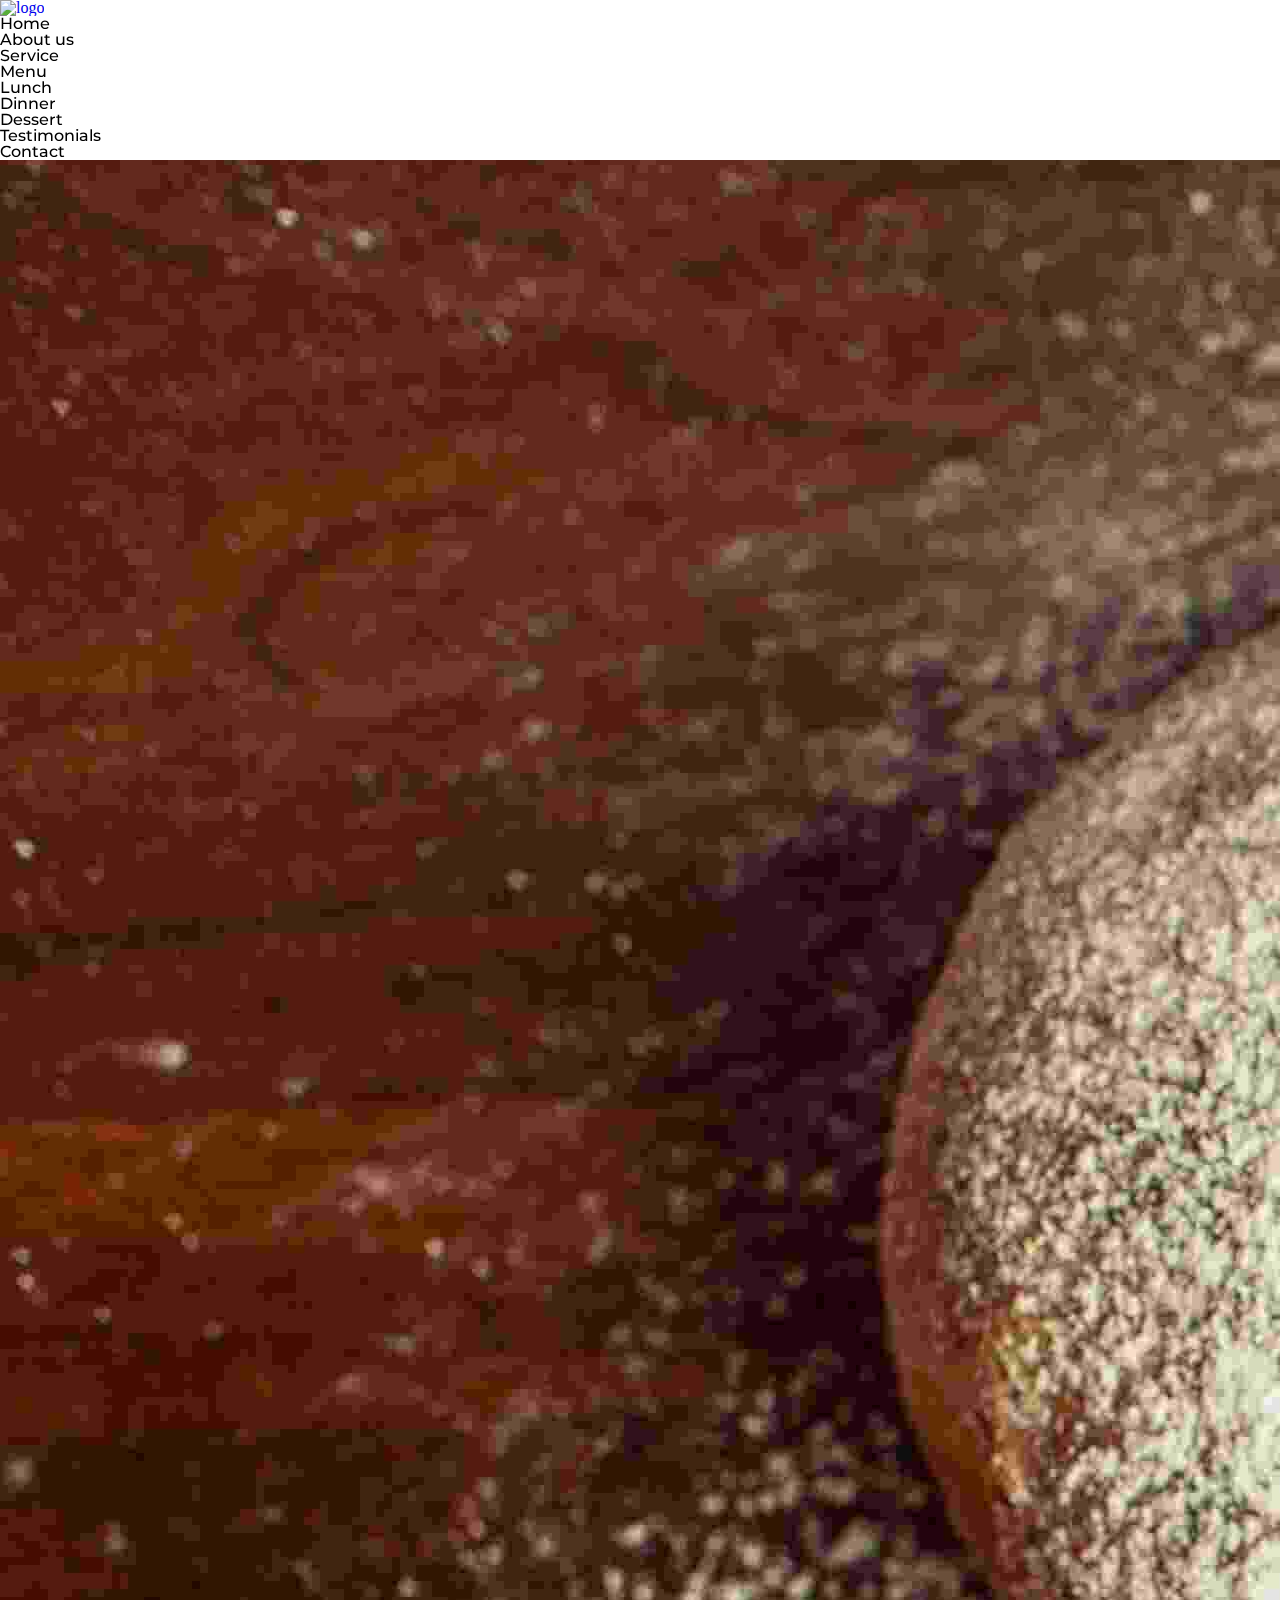
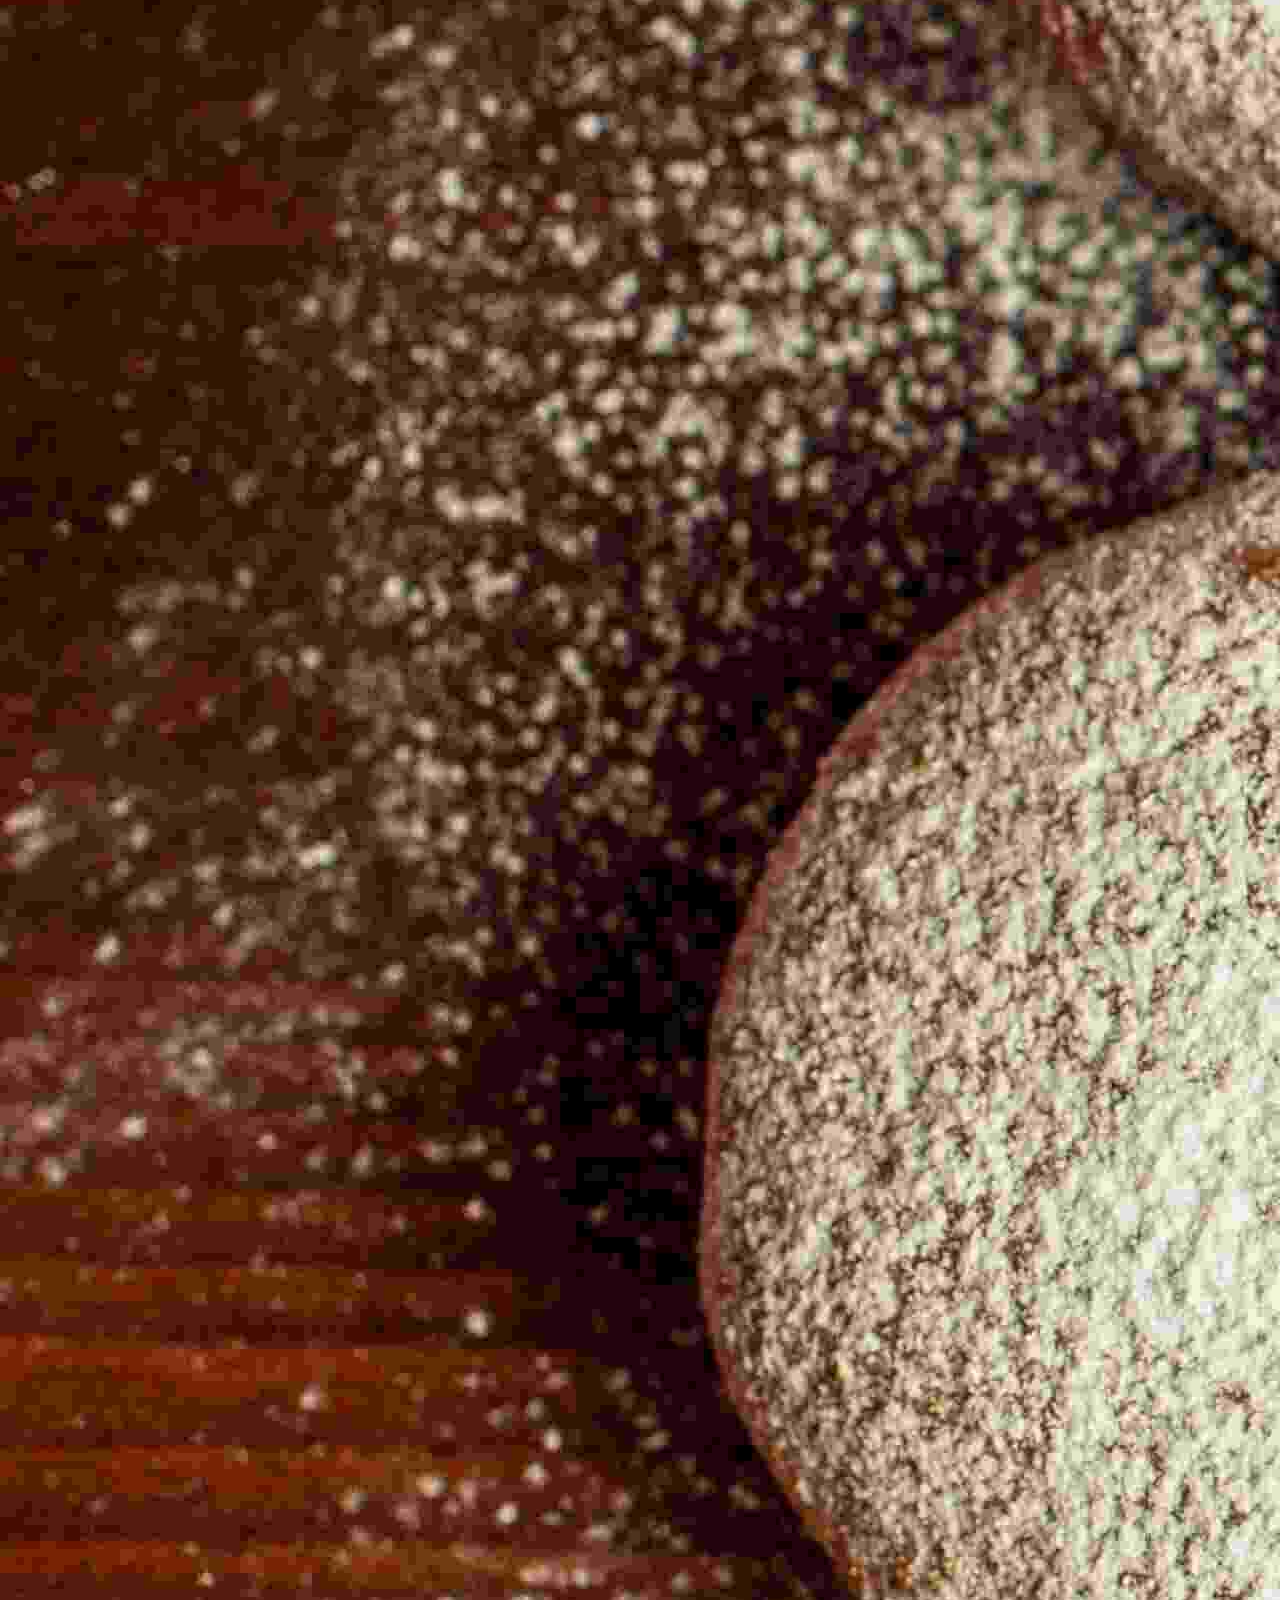
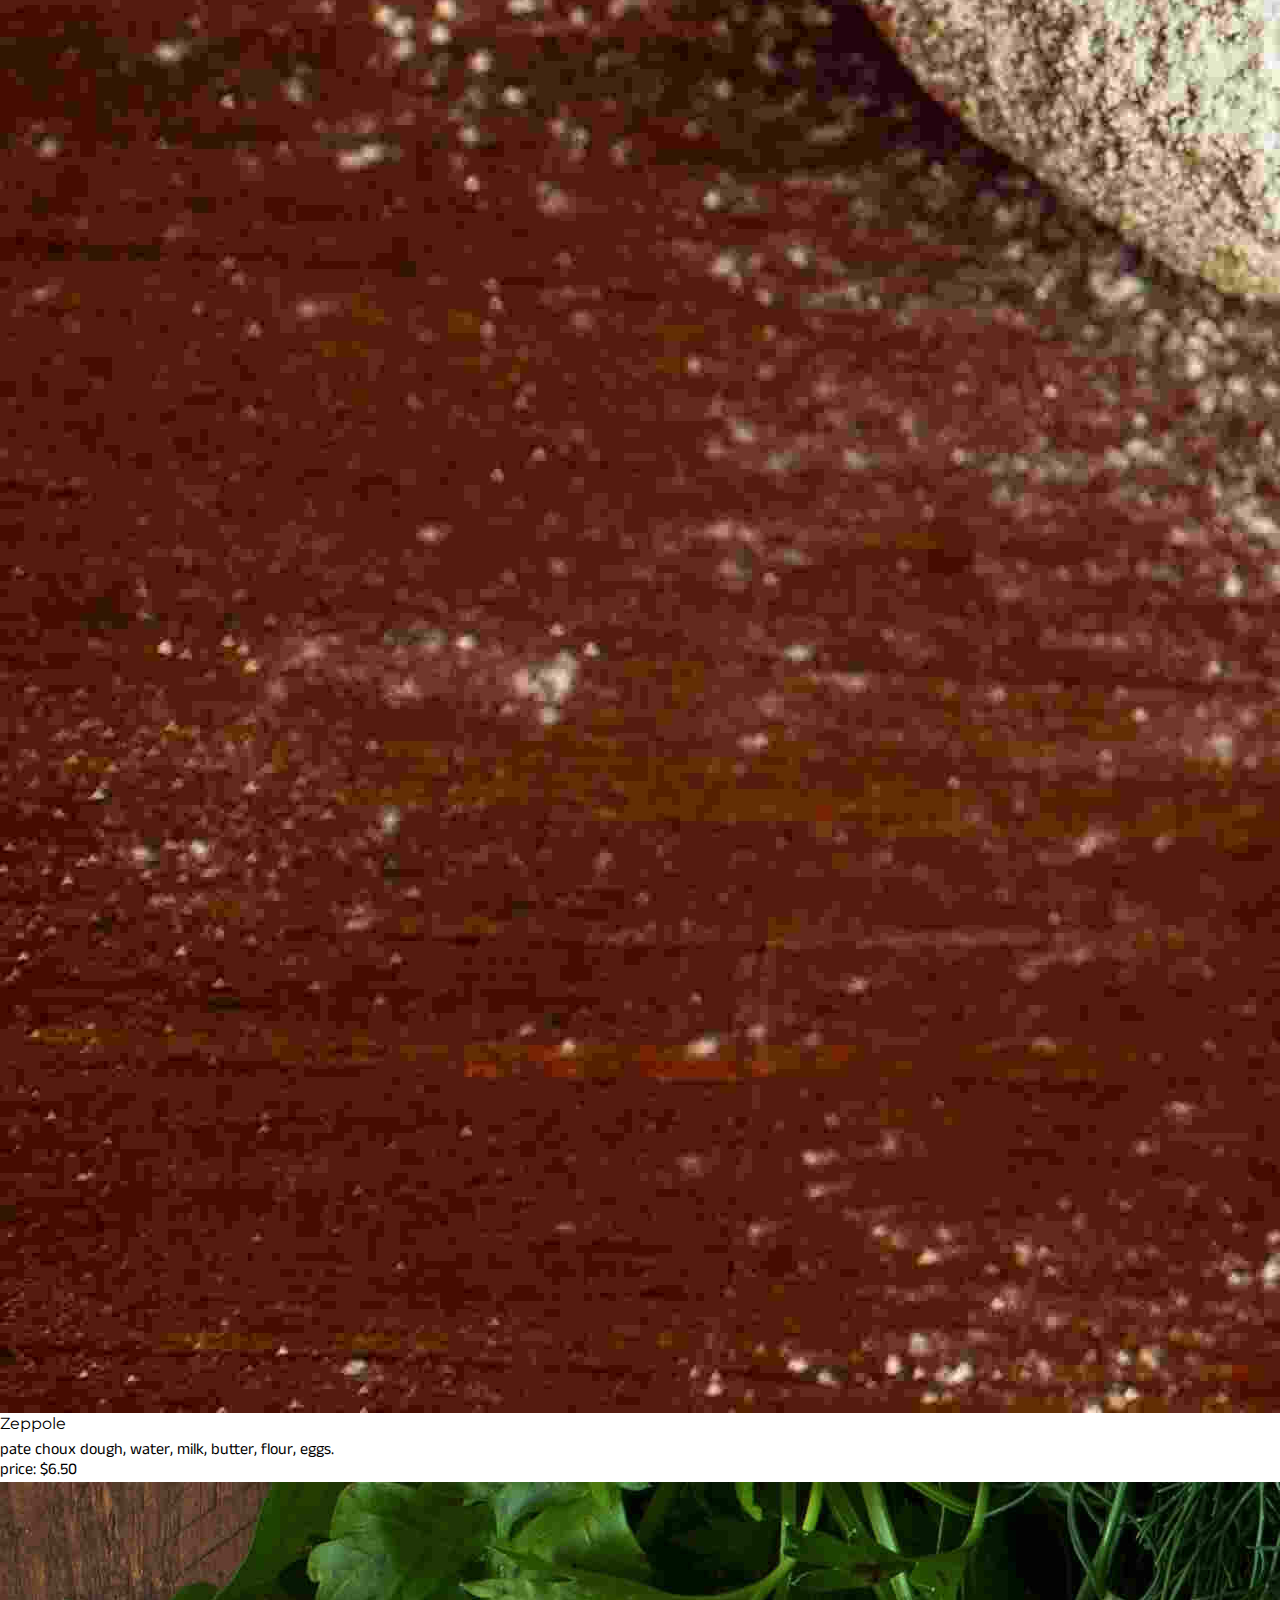
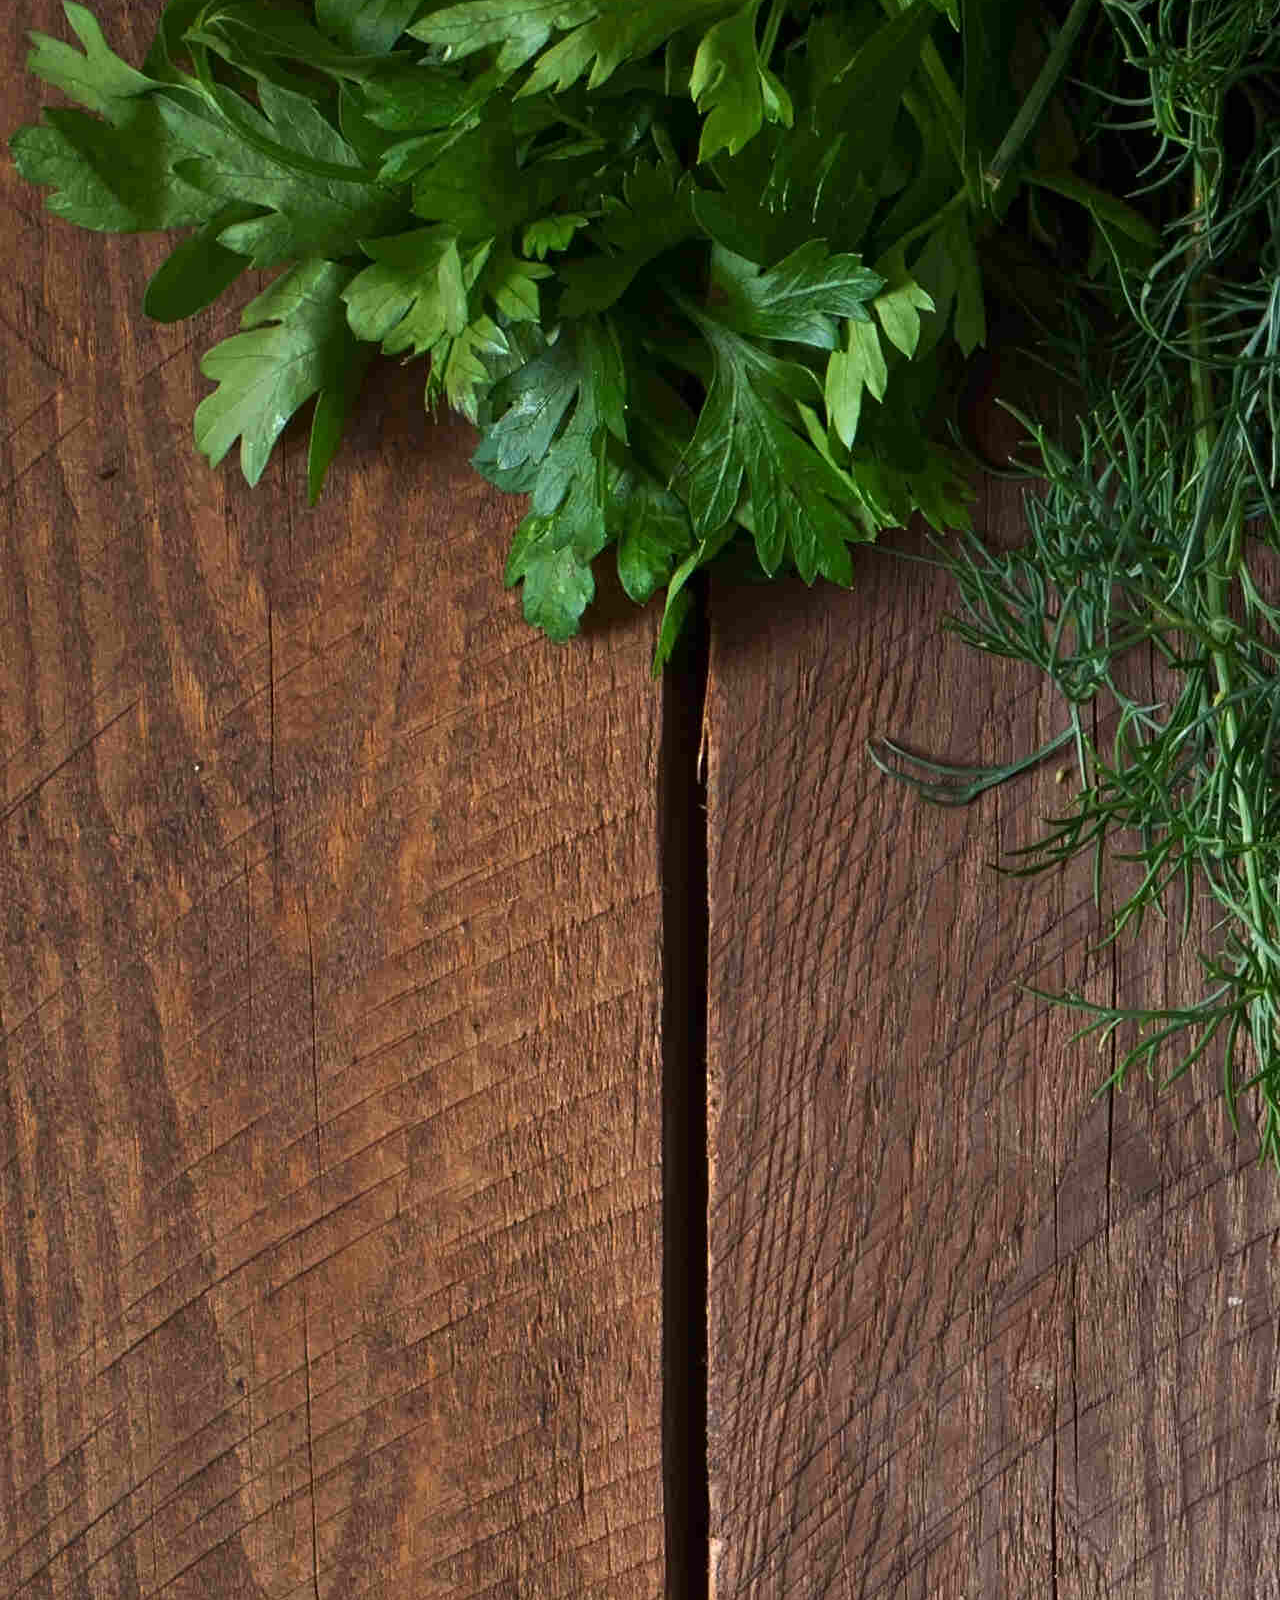
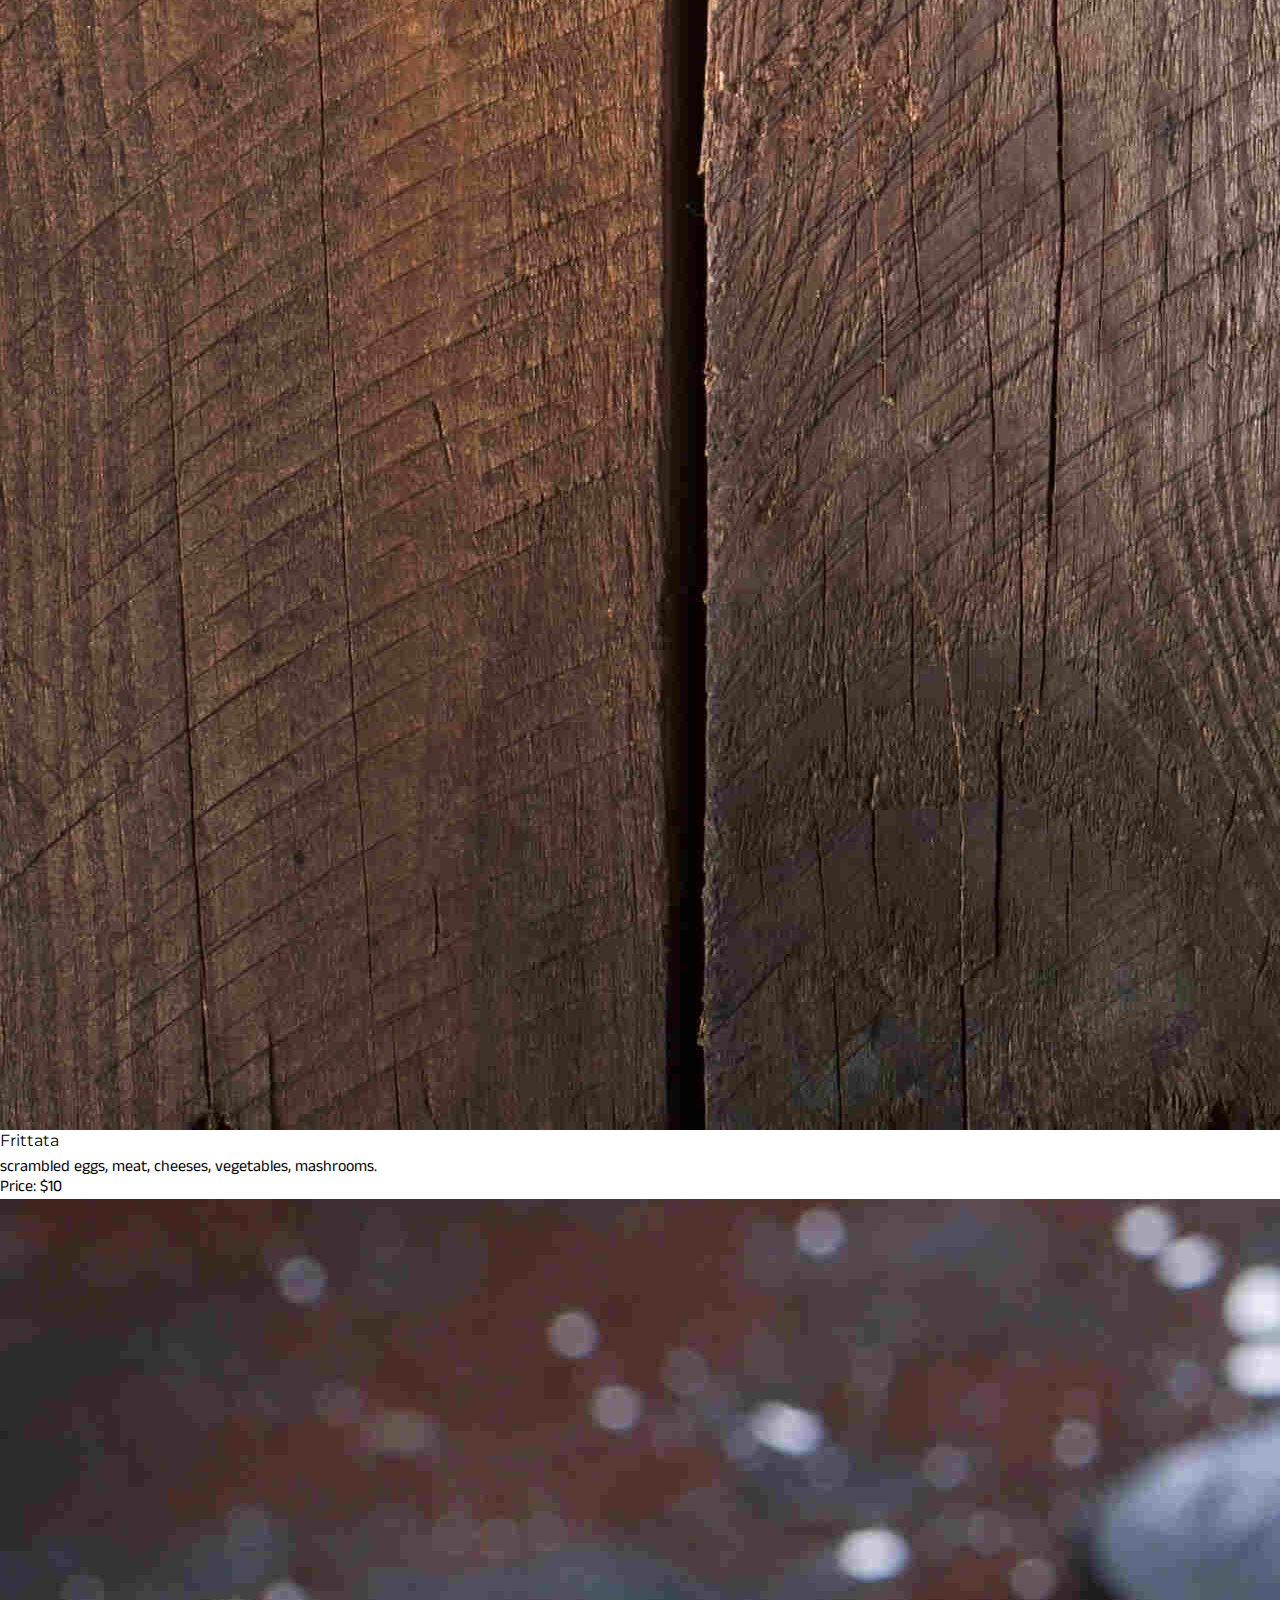
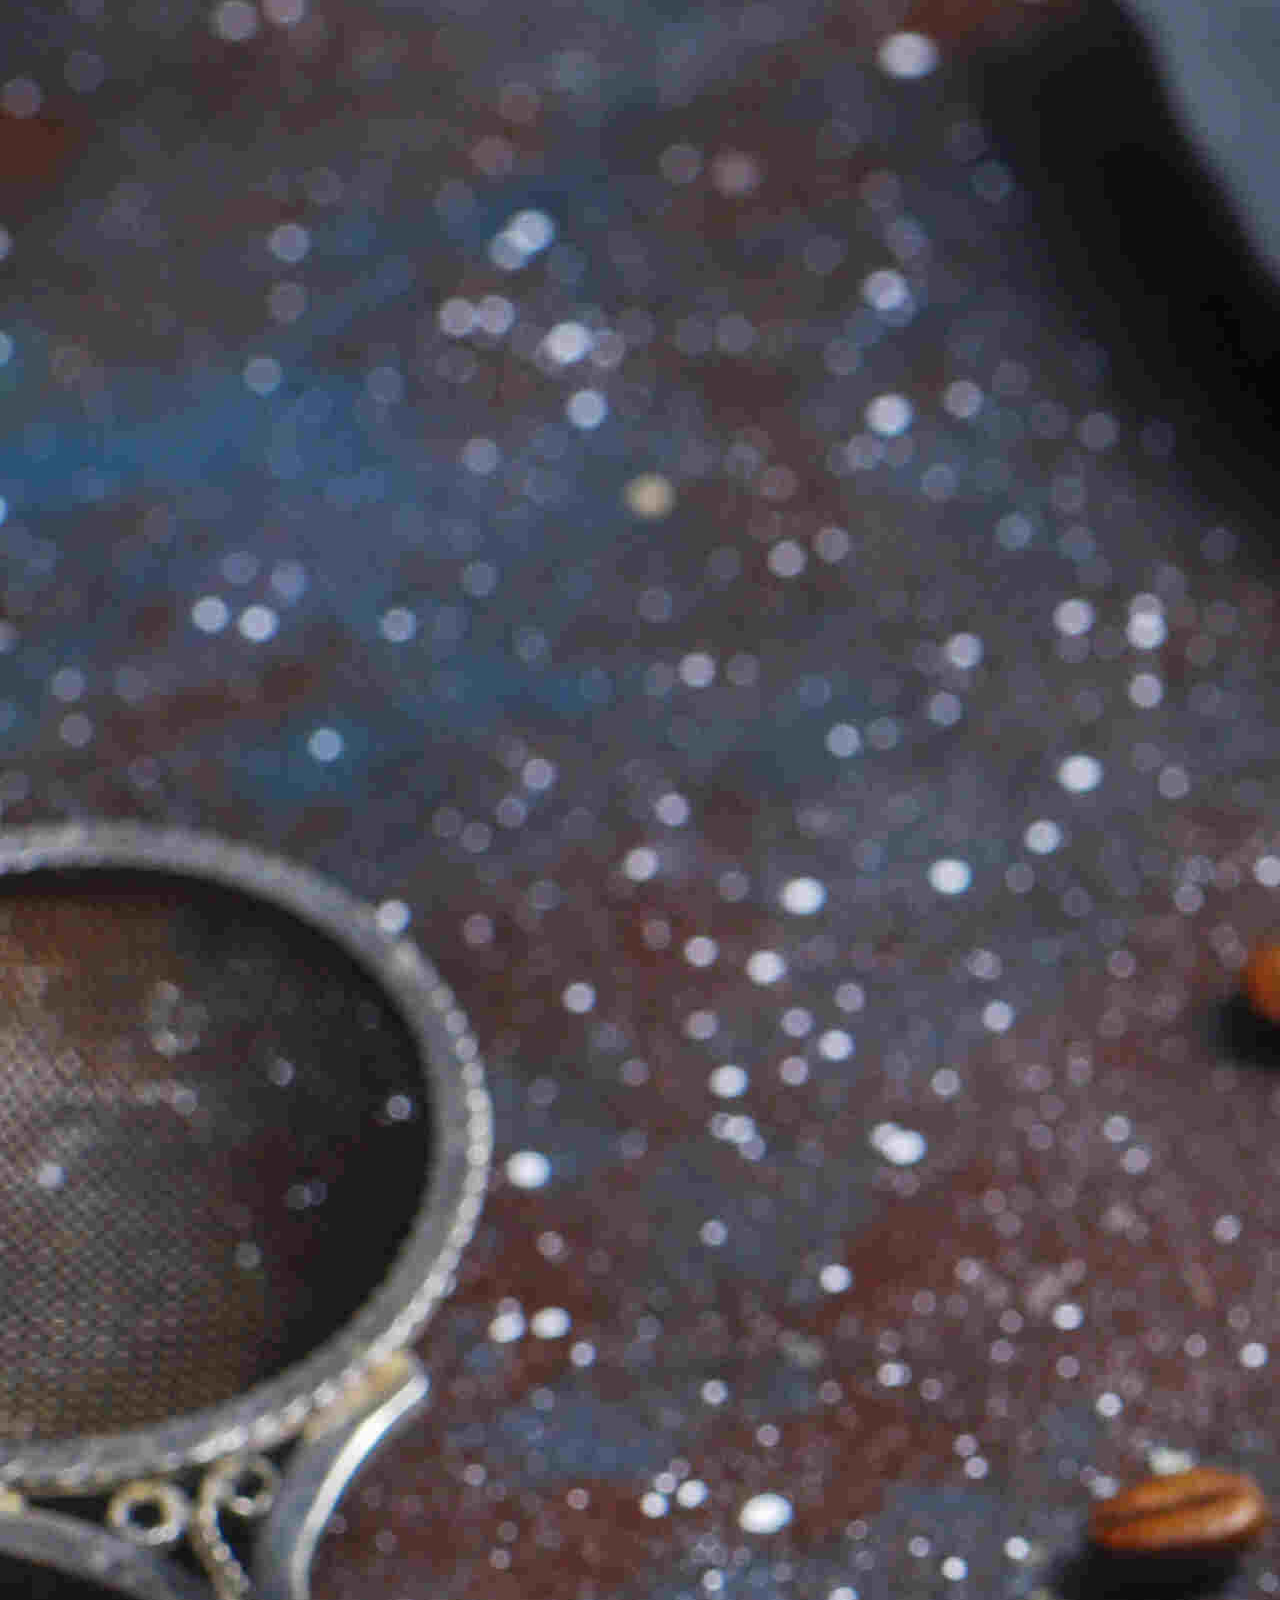
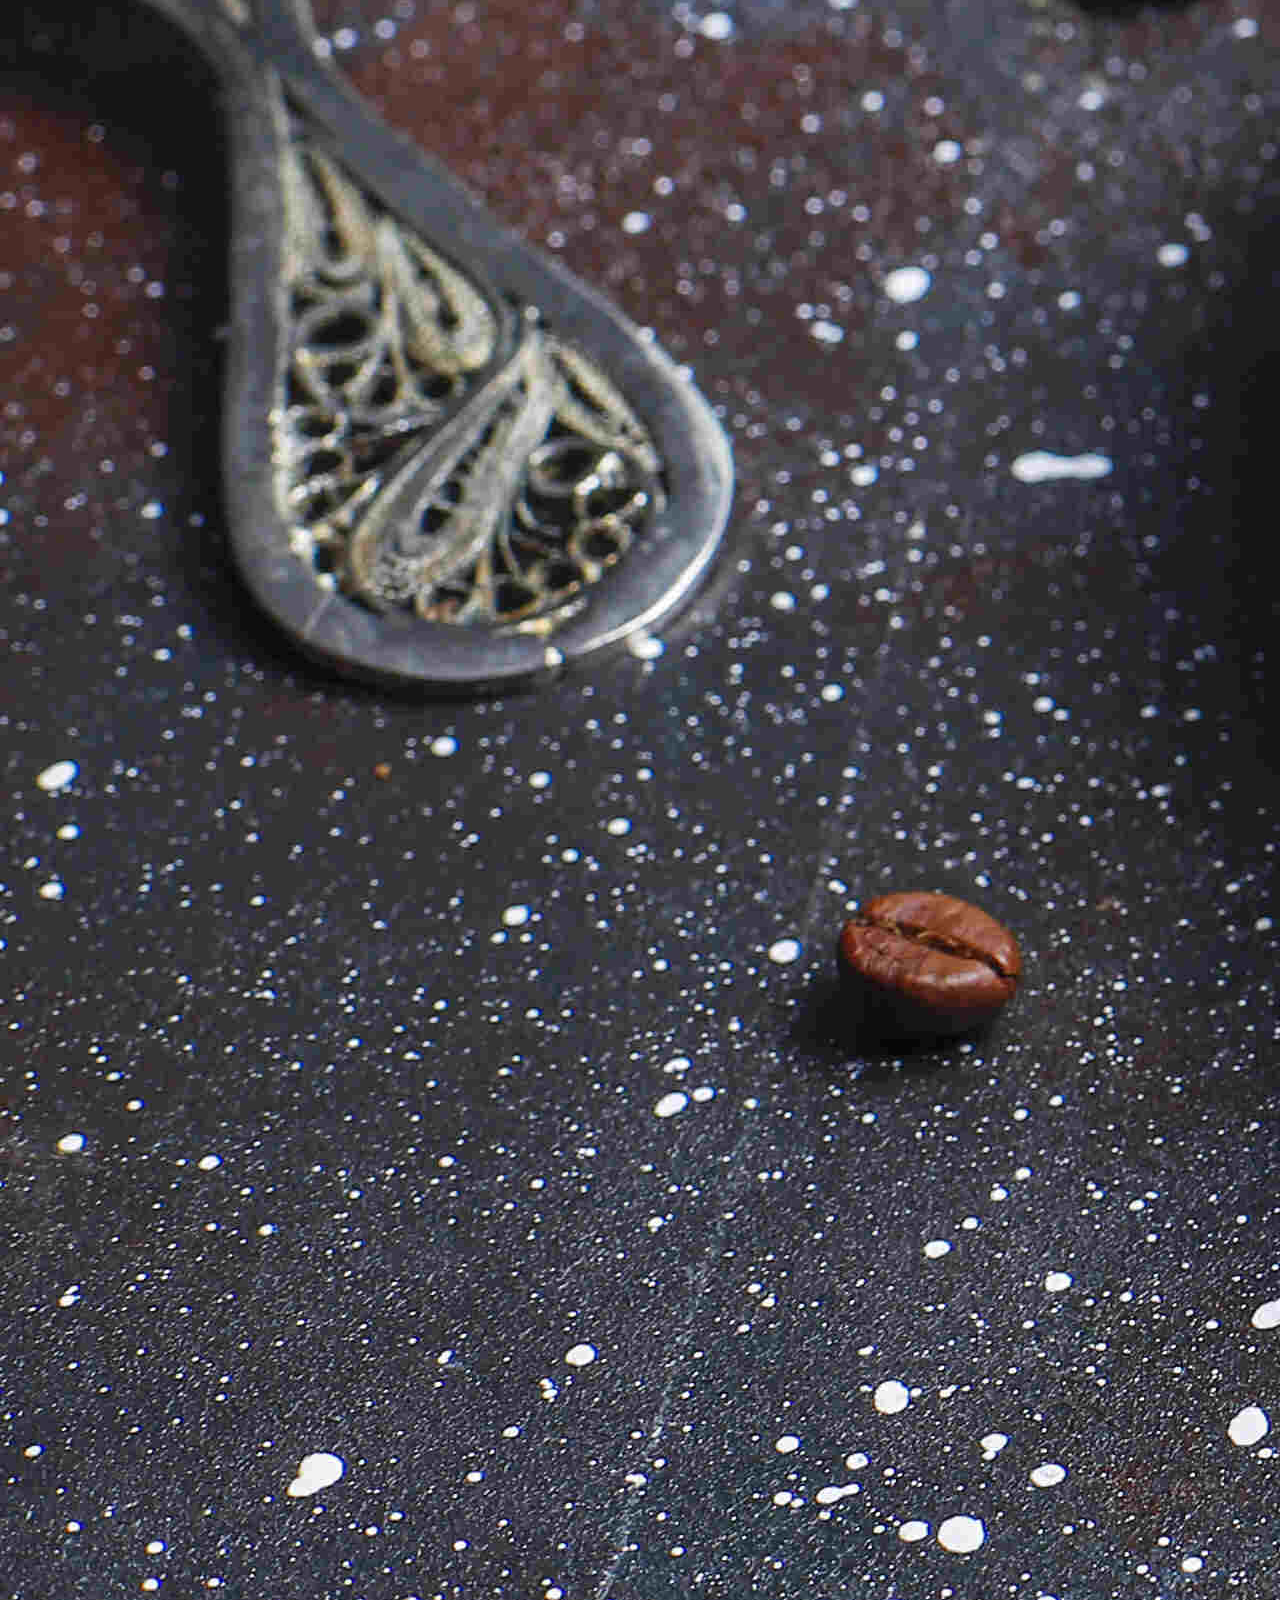
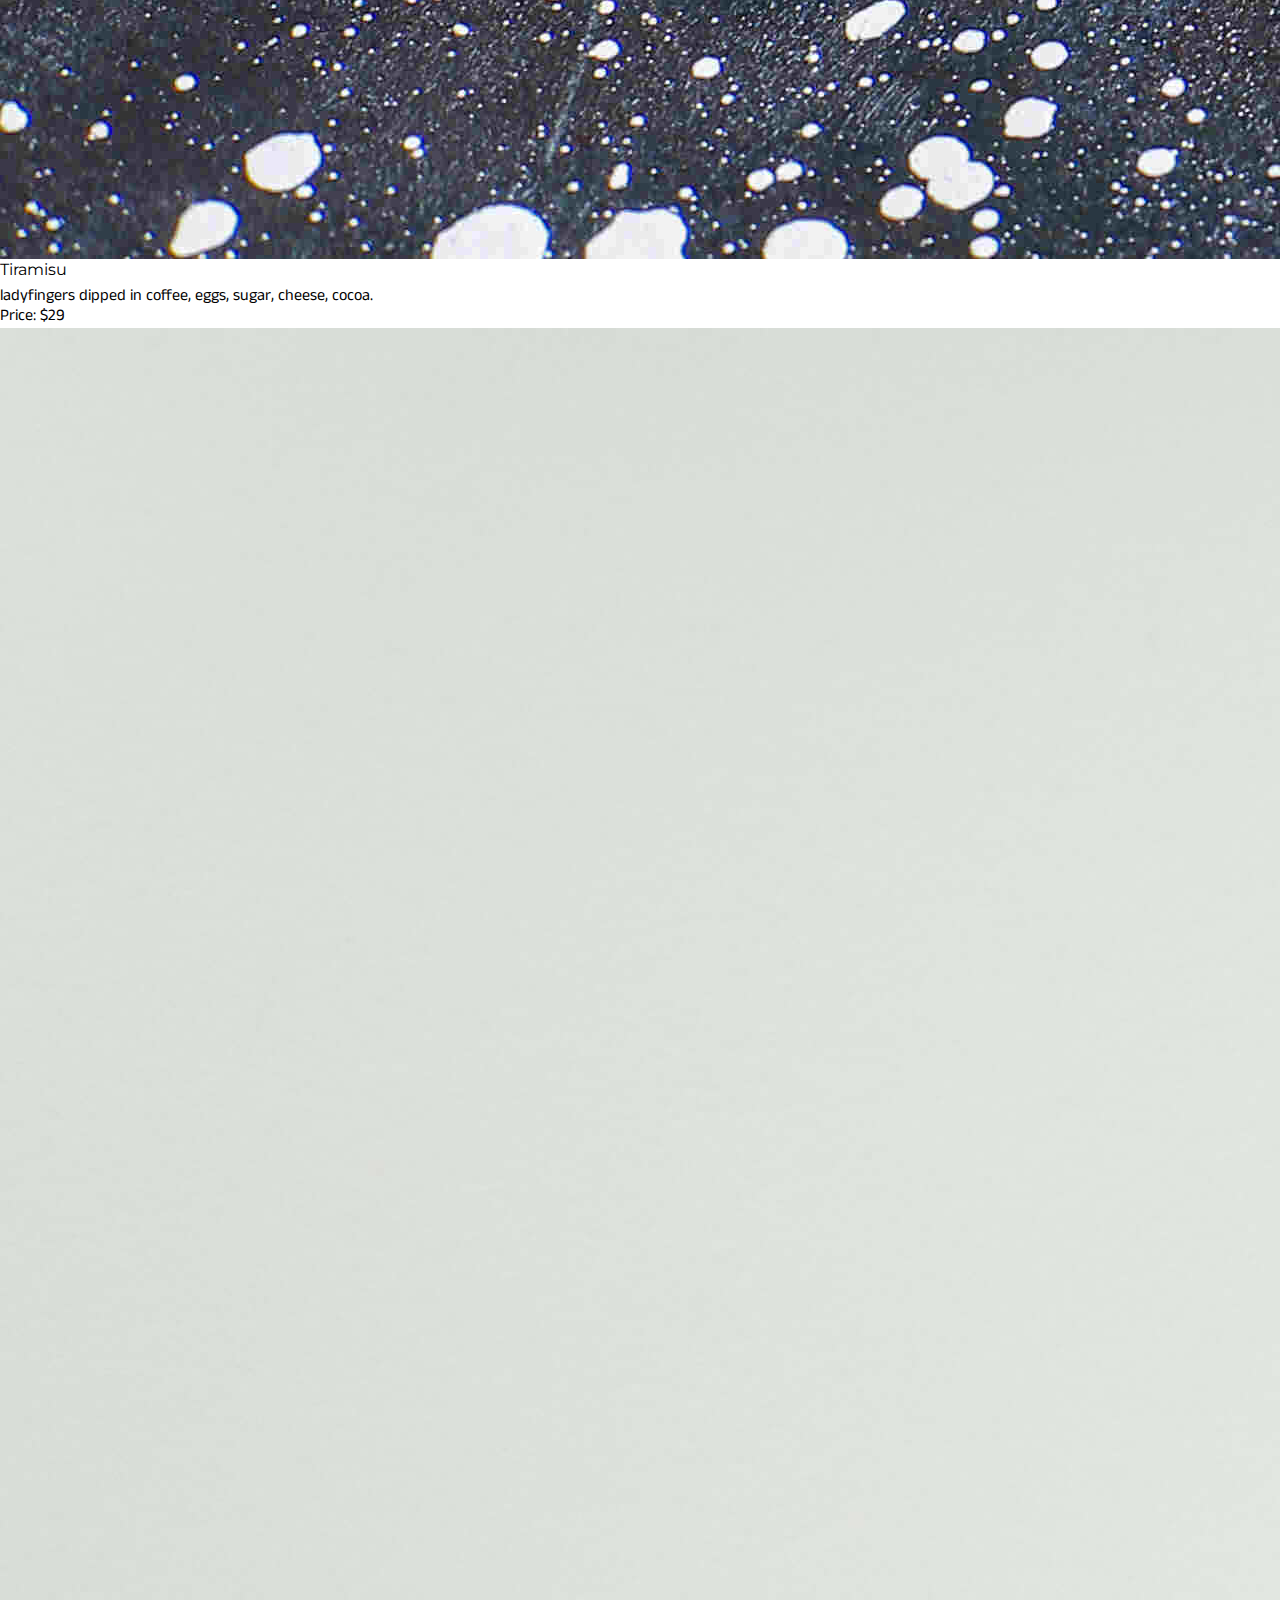
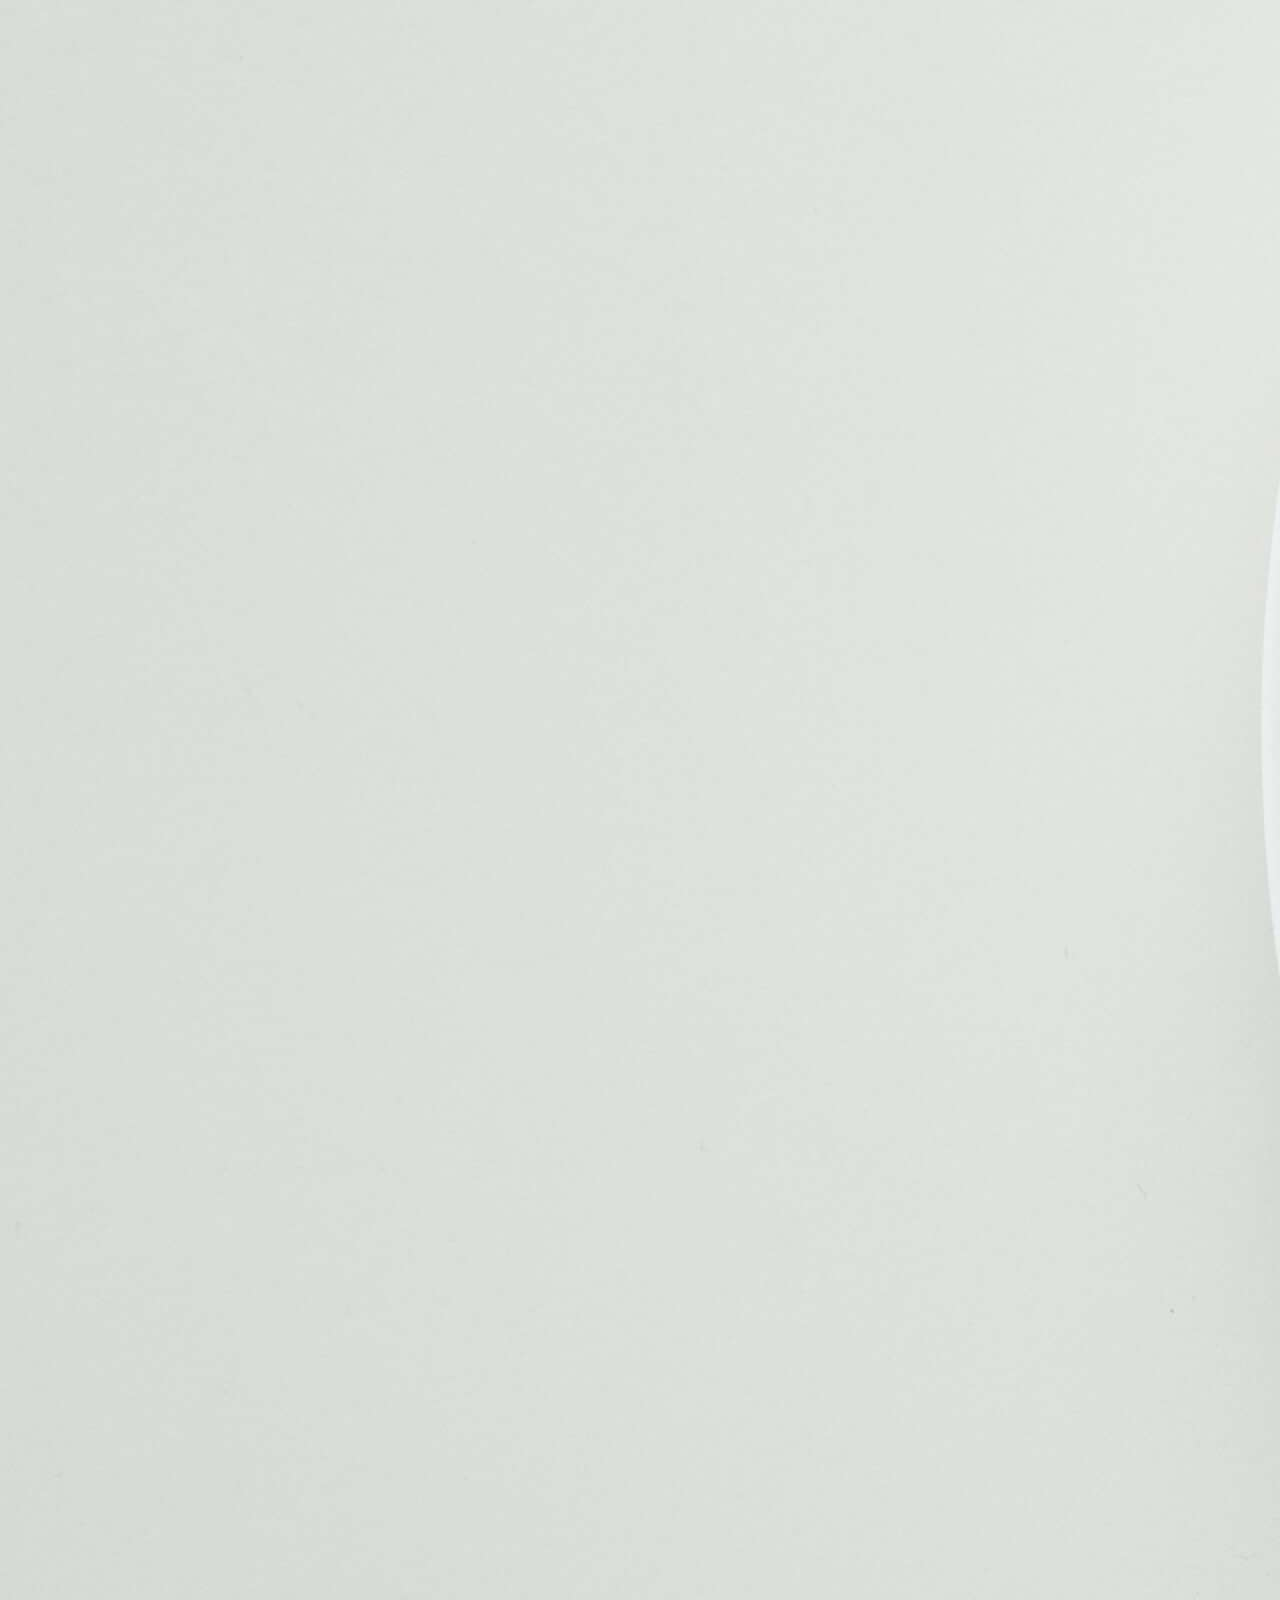
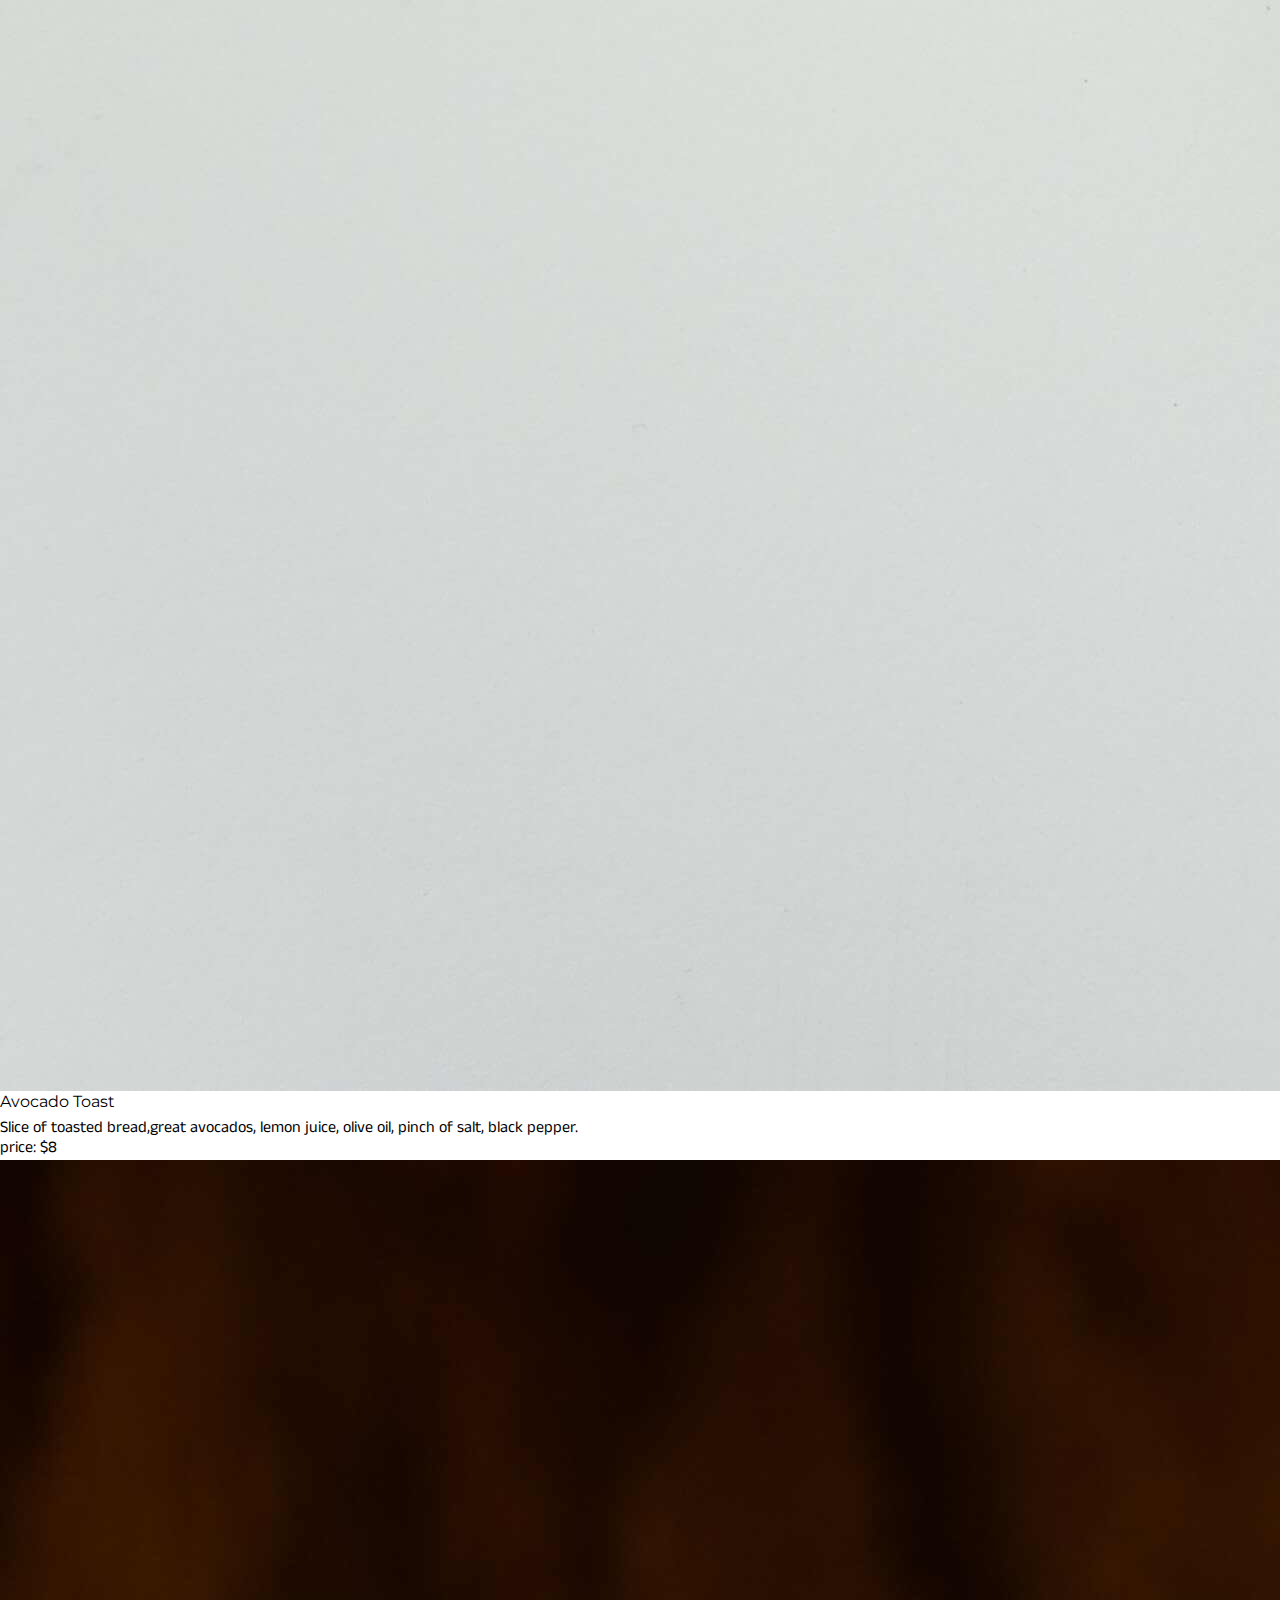
==== commit b066afc7: "edit dropdown menu settings" ====
--- a/pages/breakfast.html
+++ b/pages/breakfast.html
@@ -16,6 +16,12 @@
         <meta property="og:title" content="Geolab final project" />
         <meta property="og:description" content="Figo" />
         <meta property="og:image" content="" />
+        <link
+            rel="icon"
+            type="image/png"
+            sizes="16x16"
+            href="../images/favicon-32x32.png"
+        />
         <script
             src="https://kit.fontawesome.com/262dfc917b.js"
             crossorigin="anonymous"
@@ -73,8 +79,39 @@
                                     >Service</a
                                 >
                             </li>
-                            <li class="nav-item">
-                                <a class="nav-link" href="../#menu">Menu</a>
+                            <li class="nav-item dropdown">
+                                <a
+                                    class="nav-link dropdown-toggle"
+                                    href="#"
+                                    role="button"
+                                    data-bs-toggle="dropdown"
+                                    aria-expanded="false"
+                                >
+                                    Menu
+                                </a>
+                                <ul class="dropdown-menu">
+                                    <li>
+                                        <a
+                                            class="dropdown-item"
+                                            href="../pages/lunch.html"
+                                            >Lunch</a
+                                        >
+                                    </li>
+                                    <li>
+                                        <a
+                                            class="dropdown-item"
+                                            href="../pages/dinner.html"
+                                            >Dinner</a
+                                        >
+                                    </li>
+                                    <li>
+                                        <a
+                                            class="dropdown-item"
+                                            href="../pages/dessert.html"
+                                            >Dessert</a
+                                        >
+                                    </li>
+                                </ul>
                             </li>
                             <li class="nav-item">
                                 <a class="nav-link" href="../#testimonials">
@@ -247,17 +284,20 @@
                     </p>
                     <div class="soc-icon-box">
                         <div class="facebook-icon">
-                            <a href="https://www.facebook.com/">
+                            <a href="https://www.facebook.com/" target="_blank">
                                 <i class="fa-brands fa-facebook"></i>
                             </a>
                         </div>
                         <div class="twitter-icon">
-                            <a href="https://twitter.com/">
+                            <a href="https://twitter.com/" target="_blank">
                                 <i class="fa-brands fa-twitter"></i>
                             </a>
                         </div>
                         <div class="instagram-icon">
-                            <a href="https://www.instagram.com/">
+                            <a
+                                href="https://www.instagram.com/"
+                                target="_blank"
+                            >
                                 <i class="fa-brands fa-instagram"></i>
                             </a>
                         </div>
@@ -298,12 +338,12 @@
                         <h4>info@figo.com</h4>
                         <h4>1673 Street Eden Drive,New Jersey</h4>
                     </div>
-                    <img
-                        class="g-img-2"
-                        src="../images/footer-design-element2.png"
-                        alt="footer-element-img2"
-                    />
-                </div>
+                </div>
+                <img
+                    class="g-img-2"
+                    src="../images/footer-design-element2.png"
+                    alt="footer-element-img2"
+                />
             </div>
         </footer>
         <!-- footer ends!.... -->
--- a/css/global.css
+++ b/css/global.css
@@ -204,6 +204,25 @@
 header nav .container-fluid .navbar-collapse .navbar-nav .nav-item.cart a img {
   width: 100%;
 }
+header nav .container-fluid .navbar-collapse .navbar-nav .dropdown .dropdown-menu li a {
+  font-family: "Montserrat", sans-serif;
+  font-size: 16px;
+  color: black;
+  font-weight: 500;
+  -webkit-transition: color 0.3s ease-out;
+  transition: color 0.3s ease-out;
+  border-bottom: 2px solid transparent;
+}
+header nav .container-fluid .navbar-collapse .navbar-nav .dropdown .dropdown-menu li a:hover {
+  color: #7b7e81 !important;
+  -webkit-transition: color 0.3s ease-out;
+  transition: color 0.3s ease-out;
+  border-bottom: 2px solid #8cb560;
+  background: none !important;
+}
+header nav .container-fluid .navbar-collapse .navbar-nav .dropdown .dropdown-menu li a:active {
+  background: none !important;
+}
 
 #home .home-wrapper {
   display: -webkit-box;
@@ -215,6 +234,8 @@
   -webkit-box-align: center;
       -ms-flex-align: center;
           align-items: center;
+  max-width: 100%;
+  width: 100%;
 }
 #home .home-wrapper .left-box {
   max-width: 536px;
@@ -531,6 +552,8 @@
   margin-top: 100px;
 }
 #about-us .about-wrapper {
+  max-width: 100%;
+  width: 100%;
   height: 600px;
   display: -webkit-box;
   display: -ms-flexbox;
@@ -858,6 +881,8 @@
   }
 }
 #service .service-wrapper {
+  max-width: 100%;
+  width: 100%;
   display: -webkit-box;
   display: -ms-flexbox;
   display: flex;
@@ -1033,6 +1058,10 @@
   }
 }
 
+.menu-wrapper {
+  max-width: 100%;
+  width: 100%;
+}
 .menu-wrapper .menu-title-box h3 {
   font-size: 28px;
   font-family: "Montserrat", sans-serif;
@@ -1366,6 +1395,8 @@
   }
 }
 #testimonials .testimonials-wrapper {
+  max-width: 100%;
+  width: 100%;
   margin-bottom: 100px;
 }
 #testimonials .testimonials-wrapper .testimonial-title-box {
@@ -1614,6 +1645,8 @@
   }
 }
 #contact .contact-wrapper {
+  max-width: 100%;
+  width: 100%;
   margin-top: 50px;
 }
 #contact .contact-wrapper .form-box {
@@ -1888,9 +1921,10 @@
 }
 @media (max-width: 387px) {
   #contact .contact-wrapper .form-box {
-    width: 320px;
-  }
-}
+    width: 100%;
+  }
+}
+
 .footer {
   display: -webkit-box;
   display: -ms-flexbox;
@@ -1939,6 +1973,23 @@
     display: none;
   }
 }
+@media (max-width: 1285px) {
+  .footer .footer-wrapper .g-img-2 {
+    width: 120px;
+  }
+}
+@media (max-width: 930px) {
+  .footer .footer-wrapper .g-img-2 {
+    position: absolute;
+    right: 0px;
+    bottom: 0px;
+  }
+}
+@media (max-width: 700px) {
+  .footer .footer-wrapper .g-img-2 {
+    display: none;
+  }
+}
 .footer .footer-wrapper .social-box {
   width: 375px;
 }
@@ -1956,6 +2007,12 @@
     width: 100px;
   }
 }
+@media (max-width: 387.2px) {
+  .footer .footer-wrapper .social-box img {
+    width: 60px;
+    padding-bottom: 10px;
+  }
+}
 .footer .footer-wrapper .social-box .geo-logo {
   width: 70px;
   margin-left: 20px;
@@ -1963,6 +2020,12 @@
 @media (max-width: 1285px) {
   .footer .footer-wrapper .social-box .geo-logo {
     width: 55px;
+  }
+}
+@media (max-width: 387.2px) {
+  .footer .footer-wrapper .social-box .geo-logo {
+    width: 40px;
+    padding-bottom: 10px;
   }
 }
 .footer .footer-wrapper .social-box p {
@@ -2003,6 +2066,11 @@
   font-size: 20px;
   color: white;
 }
+@media (max-width: 387.2px) {
+  .footer .footer-wrapper .social-box .soc-icon-box .facebook-icon .fa-facebook {
+    font-size: 16px;
+  }
+}
 .footer .footer-wrapper .social-box .soc-icon-box .twitter-icon {
   background-color: #8cb560;
   padding: 10px;
@@ -2012,6 +2080,11 @@
   font-size: 20px;
   color: white;
 }
+@media (max-width: 387.2px) {
+  .footer .footer-wrapper .social-box .soc-icon-box .twitter-icon .fa-twitter {
+    font-size: 16px;
+  }
+}
 .footer .footer-wrapper .social-box .soc-icon-box .instagram-icon {
   background-color: #8cb560;
   padding: 10px;
@@ -2020,6 +2093,11 @@
 .footer .footer-wrapper .social-box .soc-icon-box .instagram-icon .fa-instagram {
   font-size: 20px;
   color: white;
+}
+@media (max-width: 387.2px) {
+  .footer .footer-wrapper .social-box .soc-icon-box .instagram-icon .fa-instagram {
+    font-size: 16px;
+  }
 }
 @media (max-width: 1090px) {
   .footer .footer-wrapper .social-box {
@@ -2063,9 +2141,14 @@
   font-family: "Anek Telugu", sans-serif;
   margin-top: 40px;
 }
-@media (max-width: 1285px) {
+@media (max-width: 1286px) {
   .footer .footer-wrapper .right-box .footer-list1-box h3 {
-    font-size: 13px;
+    font-size: 14px;
+  }
+}
+@media (max-width: 700px) {
+  .footer .footer-wrapper .right-box .footer-list1-box h3 {
+    font-size: 12px;
   }
 }
 .footer .footer-wrapper .right-box .footer-list1-box .f-ul-1 {
@@ -2083,9 +2166,24 @@
   font-family: "Montserrat", sans-serif;
   color: #585858;
 }
-@media (max-width: 1285px) {
+@media (max-width: 1286px) {
   .footer .footer-wrapper .right-box .footer-list1-box .f-ul-1 a {
     font-size: 12px;
+  }
+}
+@media (max-width: 700px) {
+  .footer .footer-wrapper .right-box .footer-list1-box .f-ul-1 a {
+    font-size: 10px;
+  }
+}
+@media (max-width: 1286px) {
+  .footer .footer-wrapper .right-box .footer-list1-box .f-ul-1 {
+    gap: 15px;
+  }
+}
+@media (max-width: 700px) {
+  .footer .footer-wrapper .right-box .footer-list1-box .f-ul-1 {
+    gap: 10px;
   }
 }
 @media (max-width: 1090px) {
@@ -2096,6 +2194,11 @@
 @media (max-width: 930px) {
   .footer .footer-wrapper .right-box .footer-list1-box {
     gap: 15px;
+  }
+}
+@media (max-width: 700px) {
+  .footer .footer-wrapper .right-box .footer-list1-box {
+    gap: 10px;
   }
 }
 .footer .footer-wrapper .right-box .footer-list2-box {
@@ -2113,9 +2216,14 @@
   font-family: "Anek Telugu", sans-serif;
   margin-top: 40px;
 }
-@media (max-width: 1285px) {
+@media (max-width: 1286px) {
   .footer .footer-wrapper .right-box .footer-list2-box h3 {
-    font-size: 13px;
+    font-size: 14px;
+  }
+}
+@media (max-width: 700px) {
+  .footer .footer-wrapper .right-box .footer-list2-box h3 {
+    font-size: 12px;
   }
 }
 .footer .footer-wrapper .right-box .footer-list2-box .f-ul-2 {
@@ -2133,9 +2241,24 @@
   font-family: "Montserrat", sans-serif;
   color: #585858;
 }
-@media (max-width: 1285px) {
+@media (max-width: 1286px) {
   .footer .footer-wrapper .right-box .footer-list2-box .f-ul-2 a {
-    font-size: 13px;
+    font-size: 12px;
+  }
+}
+@media (max-width: 700px) {
+  .footer .footer-wrapper .right-box .footer-list2-box .f-ul-2 a {
+    font-size: 10px;
+  }
+}
+@media (max-width: 1286px) {
+  .footer .footer-wrapper .right-box .footer-list2-box .f-ul-2 {
+    gap: 15px;
+  }
+}
+@media (max-width: 700px) {
+  .footer .footer-wrapper .right-box .footer-list2-box .f-ul-2 {
+    gap: 10px;
   }
 }
 @media (max-width: 1090px) {
@@ -2146,6 +2269,11 @@
 @media (max-width: 930px) {
   .footer .footer-wrapper .right-box .footer-list2-box {
     gap: 15px;
+  }
+}
+@media (max-width: 700px) {
+  .footer .footer-wrapper .right-box .footer-list2-box {
+    gap: 10px;
   }
 }
 .footer .footer-wrapper .right-box .footer-contact-box {
@@ -2163,19 +2291,35 @@
   font-family: "Anek Telugu", sans-serif;
   margin-top: 40px;
 }
-@media (max-width: 1285px) {
+@media (max-width: 1286px) {
   .footer .footer-wrapper .right-box .footer-contact-box h3 {
     font-size: 14px;
   }
 }
+@media (max-width: 1286px) and (max-width: 700px) {
+  .footer .footer-wrapper .right-box .footer-contact-box h3 {
+    font-size: 12px;
+  }
+}
+@media (max-width: 1286px) and (max-width: 387.2px) {
+  .footer .footer-wrapper .right-box .footer-contact-box h3 {
+    margin-top: 0px;
+  }
+}
 .footer .footer-wrapper .right-box .footer-contact-box h4 {
   font-size: 16px;
   font-family: "Montserrat", sans-serif;
   color: #585858;
-}
-@media (max-width: 1285px) {
+  cursor: pointer;
+}
+@media (max-width: 1286px) {
   .footer .footer-wrapper .right-box .footer-contact-box h4 {
     font-size: 12px;
+  }
+}
+@media (max-width: 700px) {
+  .footer .footer-wrapper .right-box .footer-contact-box h4 {
+    font-size: 10px;
   }
 }
 @media (max-width: 1090px) {
@@ -2183,26 +2327,45 @@
     gap: 20px;
   }
 }
+@media (max-width: 1286px) {
+  .footer .footer-wrapper .right-box .footer-contact-box {
+    gap: 22px;
+  }
+}
+@media (max-width: 1090px) {
+  .footer .footer-wrapper .right-box .footer-contact-box {
+    gap: 20px;
+  }
+}
 @media (max-width: 930px) {
   .footer .footer-wrapper .right-box .footer-contact-box {
-    gap: 15px;
-  }
-}
-@media (max-width: 930px) {
-  .footer .footer-wrapper .right-box img {
-    position: absolute;
-    right: 0px;
-    bottom: 0px;
+    gap: 19px;
   }
 }
 @media (max-width: 700px) {
-  .footer .footer-wrapper .right-box img {
-    display: none;
+  .footer .footer-wrapper .right-box .footer-contact-box {
+    gap: 16px;
   }
 }
 @media (max-width: 771px) {
   .footer .footer-wrapper .right-box {
     margin-bottom: 40px;
+  }
+}
+@media (max-width: 430px) {
+  .footer .footer-wrapper .right-box {
+    display: -webkit-box;
+    display: -ms-flexbox;
+    display: flex;
+    -webkit-box-pack: center;
+        -ms-flex-pack: center;
+            justify-content: center;
+    -webkit-box-align: center;
+        -ms-flex-align: center;
+            align-items: center;
+    -ms-flex-wrap: wrap;
+        flex-wrap: wrap;
+    gap: 30px;
   }
 }
 @media (max-width: 1285px) {
@@ -2243,4 +2406,17 @@
         -ms-flex-align: center;
             align-items: center;
   }
+}
+@media (max-width: 700px) {
+  .footer .footer-wrapper {
+    display: -webkit-box;
+    display: -ms-flexbox;
+    display: flex;
+    -webkit-box-pack: center;
+        -ms-flex-pack: center;
+            justify-content: center;
+    -webkit-box-align: center;
+        -ms-flex-align: center;
+            align-items: center;
+  }
 }/*# sourceMappingURL=global.css.map */